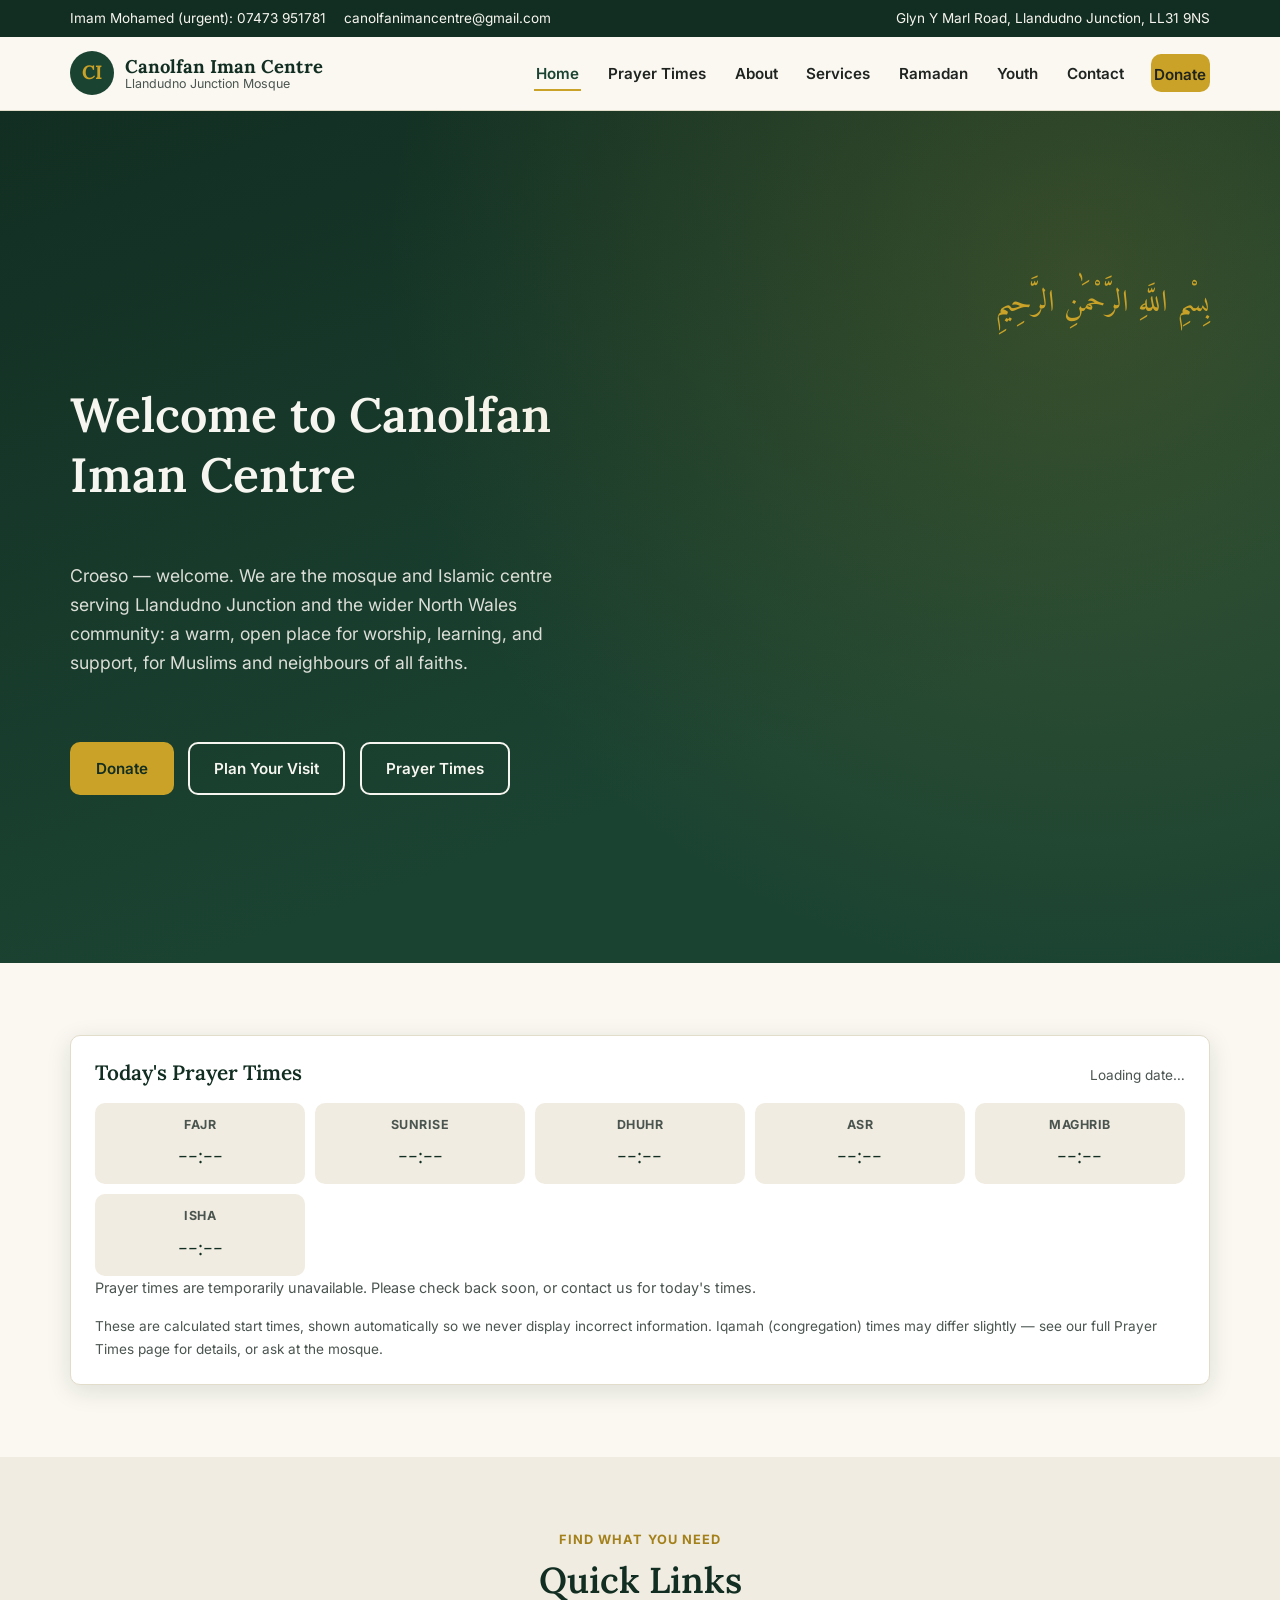
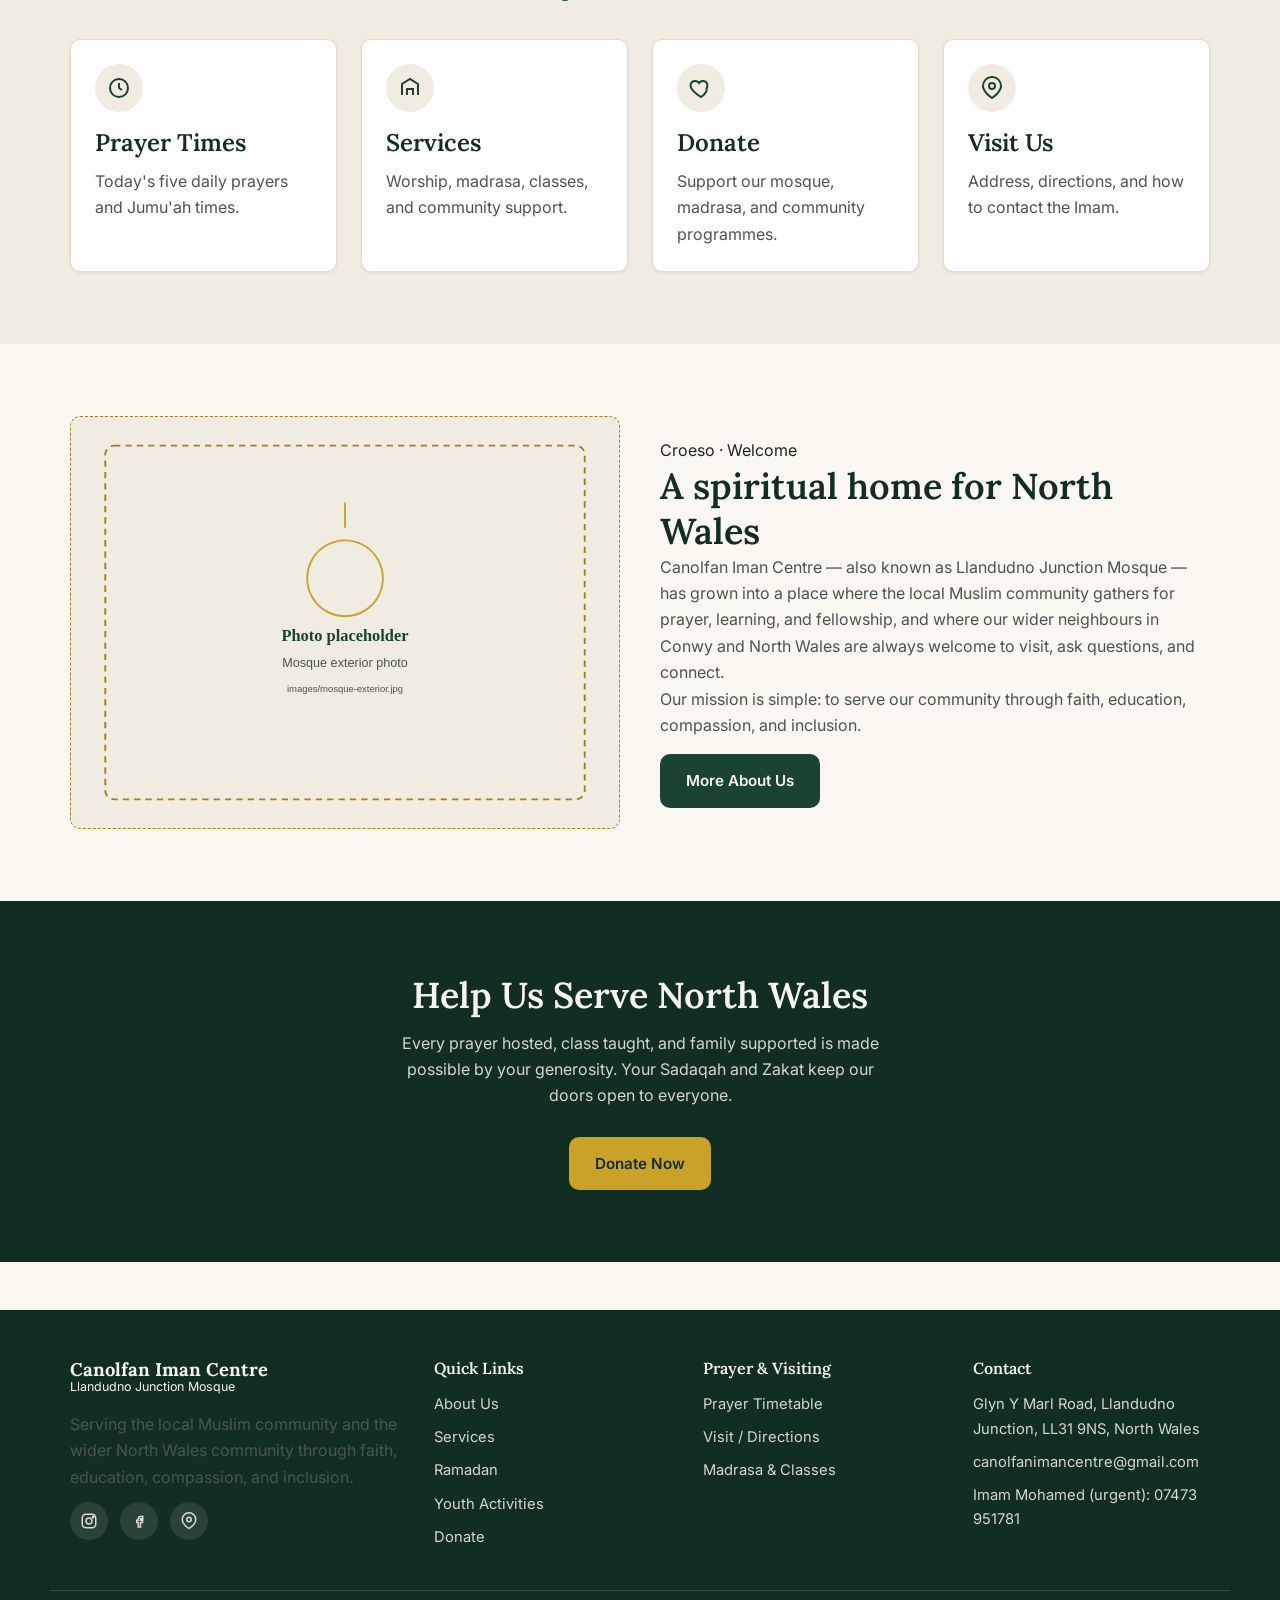
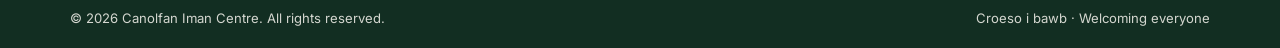
==== index.html @ 8dde3edb "Initial website: Canolfan Iman Centre static site" ====
<!DOCTYPE html>
<html lang="en">
<head>
<meta charset="UTF-8">
<meta name="viewport" content="width=device-width, initial-scale=1.0">
<title>Canolfan Iman Centre | Mosque in Llandudno Junction, North Wales</title>
<meta name="description" content="Canolfan Iman Centre is the mosque and Islamic centre serving Llandudno Junction and North Wales — five daily prayers, Jumu'ah, madrasa, and community support for everyone.">
<link rel="canonical" href="https://YOUR-DOMAIN-HERE/">
<meta property="og:type" content="website">
<meta property="og:title" content="Canolfan Iman Centre | Llandudno Junction Mosque">
<meta property="og:description" content="The mosque and Islamic centre serving Llandudno Junction and North Wales — prayer times, classes, and community support for everyone.">
<meta property="og:url" content="https://YOUR-DOMAIN-HERE/">
<meta property="og:image" content="https://YOUR-DOMAIN-HERE/images/og-image.jpg">
<meta name="twitter:card" content="summary_large_image">
<link rel="icon" type="image/svg+xml" href="images/favicon.svg">
<link rel="preconnect" href="https://fonts.googleapis.com">
<link rel="preconnect" href="https://fonts.gstatic.com" crossorigin>
<link href="https://fonts.googleapis.com/css2?family=Inter:wght@400;500;600;700&family=Lora:wght@500;600;700&family=Amiri:wght@400;700&display=swap" rel="stylesheet">
<link rel="stylesheet" href="css/style.css">
<script type="application/ld+json">
{
  "@context": "https://schema.org",
  "@type": "Mosque",
  "name": "Canolfan Iman Centre",
  "alternateName": "Llandudno Junction Mosque",
  "url": "https://YOUR-DOMAIN-HERE/",
  "image": "https://YOUR-DOMAIN-HERE/images/mosque-exterior.jpg",
  "telephone": "+447473951781",
  "email": "canolfanimancentre@gmail.com",
  "address": {
    "@type": "PostalAddress",
    "streetAddress": "Glyn Y Marl Road",
    "addressLocality": "Llandudno Junction",
    "addressRegion": "Conwy",
    "postalCode": "LL31 9NS",
    "addressCountry": "GB"
  },
  "geo": { "@type": "GeoCoordinates", "latitude": 53.285714, "longitude": -3.805355 },
  "sameAs": [
    "https://www.instagram.com/REPLACE_ME",
    "https://www.facebook.com/REPLACE_ME",
    "https://www.google.com/maps/place/REPLACE_ME"
  ]
}
</script>
</head>
<body>
<a class="skip-link" href="#main">Skip to main content</a>

<div class="topbar">
  <div class="container">
    <div class="topbar-links">
      <a href="tel:+447473951781">Imam Mohamed (urgent): 07473 951781</a>
      <a href="mailto:canolfanimancentre@gmail.com">canolfanimancentre@gmail.com</a>
    </div>
    <div class="topbar-links">
      <span>Glyn Y Marl Road, Llandudno Junction, LL31 9NS</span>
    </div>
  </div>
</div>

<header class="site-header">
  <div class="container main-nav">
    <a href="index.html" class="brand">
      <span class="brand-mark" aria-hidden="true">CI</span>
      <span class="brand-text">
        <span class="name">Canolfan Iman Centre</span>
        <span class="subtitle">Llandudno Junction Mosque</span>
      </span>
    </a>
    <button class="nav-toggle" aria-label="Open menu" aria-expanded="false" aria-controls="primary-nav">
      <svg viewBox="0 0 24 24" fill="none" stroke="currentColor" stroke-width="2" aria-hidden="true"><line x1="3" y1="6" x2="21" y2="6"/><line x1="3" y1="12" x2="21" y2="12"/><line x1="3" y1="18" x2="21" y2="18"/></svg>
    </button>
    <ul class="nav-links" id="primary-nav">
      <li><a href="index.html" aria-current="page">Home</a></li>
      <li><a href="prayer-times.html">Prayer Times</a></li>
      <li><a href="about.html">About</a></li>
      <li><a href="services.html">Services</a></li>
      <li><a href="ramadan.html">Ramadan</a></li>
      <li><a href="youth.html">Youth</a></li>
      <li><a href="contact.html">Contact</a></li>
      <li><a href="donate.html" class="btn btn-primary">Donate</a></li>
    </ul>
  </div>
</header>

<main id="main">

  <section class="hero">
    <div class="container">
      <p class="hero-bismillah arabic" lang="ar" dir="rtl">بِسْمِ اللَّهِ الرَّحْمَٰنِ الرَّحِيمِ</p>
      <h1>Welcome to Canolfan Iman Centre</h1>
      <p class="lead">Croeso — welcome. We are the mosque and Islamic centre serving Llandudno Junction and the wider North Wales community: a warm, open place for worship, learning, and support, for Muslims and neighbours of all faiths.</p>
      <div class="hero-actions">
        <a href="donate.html" class="btn btn-primary">Donate</a>
        <a href="contact.html" class="btn btn-outline">Plan Your Visit</a>
        <a href="prayer-times.html" class="btn btn-outline">Prayer Times</a>
      </div>
    </div>
  </section>

  <section aria-labelledby="today-heading">
    <div class="container">
      <div class="prayer-widget">
        <header>
          <h2 id="today-heading" style="font-size:1.3rem;margin:0;">Today's Prayer Times</h2>
          <span class="date-line" data-prayer-date>Loading date…</span>
        </header>
        <div class="prayer-grid">
          <div class="prayer-cell">
            <div class="label">Fajr</div>
            <div class="time" data-prayer="Fajr">--:--</div>
          </div>
          <div class="prayer-cell">
            <div class="label">Sunrise</div>
            <div class="time" data-prayer="Sunrise">--:--</div>
          </div>
          <div class="prayer-cell">
            <div class="label">Dhuhr</div>
            <div class="time" data-prayer="Dhuhr">--:--</div>
          </div>
          <div class="prayer-cell">
            <div class="label">Asr</div>
            <div class="time" data-prayer="Asr">--:--</div>
          </div>
          <div class="prayer-cell">
            <div class="label">Maghrib</div>
            <div class="time" data-prayer="Maghrib">--:--</div>
          </div>
          <div class="prayer-cell">
            <div class="label">Isha</div>
            <div class="time" data-prayer="Isha">--:--</div>
          </div>
        </div>
        <p class="prayer-status" data-prayer-status>Loading today's prayer times…</p>
        <p class="prayer-note">These are calculated start times, shown automatically so we never display incorrect information. Iqamah (congregation) times may differ slightly — see our full <a href="prayer-times.html">Prayer Times page</a> for details, or ask at the mosque.</p>
      </div>
    </div>
  </section>

  <section class="section-alt" aria-labelledby="quicklinks-heading">
    <div class="container">
      <div class="section-head text-center" style="margin-inline:auto;">
        <span class="eyebrow">Find what you need</span>
        <h2 id="quicklinks-heading">Quick Links</h2>
      </div>
      <div class="grid grid-4">
        <a class="card" href="prayer-times.html">
          <div class="icon" aria-hidden="true">
            <svg viewBox="0 0 24 24" fill="none" stroke="currentColor" stroke-width="2"><circle cx="12" cy="12" r="9"/><path d="M12 7v5l3 2"/></svg>
          </div>
          <h3>Prayer Times</h3>
          <p>Today's five daily prayers and Jumu'ah times.</p>
        </a>
        <a class="card" href="services.html">
          <div class="icon" aria-hidden="true">
            <svg viewBox="0 0 24 24" fill="none" stroke="currentColor" stroke-width="2"><path d="M4 19V8l8-5 8 5v11"/><path d="M9 19v-6h6v6"/></svg>
          </div>
          <h3>Services</h3>
          <p>Worship, madrasa, classes, and community support.</p>
        </a>
        <a class="card" href="donate.html">
          <div class="icon" aria-hidden="true">
            <svg viewBox="0 0 24 24" fill="none" stroke="currentColor" stroke-width="2"><path d="M12 21s-7-4.35-9.5-8.5C.5 9 2 5 6 5c2 0 3.5 1.2 4 2 .5-.8 2-2 4-2 4 0 5.5 4 3.5 7.5C19 16.65 12 21 12 21z"/></svg>
          </div>
          <h3>Donate</h3>
          <p>Support our mosque, madrasa, and community programmes.</p>
        </a>
        <a class="card" href="contact.html">
          <div class="icon" aria-hidden="true">
            <svg viewBox="0 0 24 24" fill="none" stroke="currentColor" stroke-width="2"><path d="M21 10c0 6-9 12-9 12s-9-6-9-12a9 9 0 1 1 18 0z"/><circle cx="12" cy="10" r="3"/></svg>
          </div>
          <h3>Visit Us</h3>
          <p>Address, directions, and how to contact the Imam.</p>
        </a>
      </div>
    </div>
  </section>

  <section aria-labelledby="welcome-heading">
    <div class="container split">
      <div>
        <img class="placeholder-img" src="images/mosque-exterior.svg" alt="Placeholder for a photograph of the Canolfan Iman Centre mosque exterior — replace with images/mosque-exterior.jpg">
      </div>
      <div>
        <span class="eyebrow">Croeso · Welcome</span>
        <h2 id="welcome-heading">A spiritual home for North Wales</h2>
        <p>Canolfan Iman Centre — also known as Llandudno Junction Mosque — has grown into a place where the local Muslim community gathers for prayer, learning, and fellowship, and where our wider neighbours in Conwy and North Wales are always welcome to visit, ask questions, and connect.</p>
        <p>Our mission is simple: to serve our community through faith, education, compassion, and inclusion.</p>
        <a href="about.html" class="btn btn-secondary mt-1">More About Us</a>
      </div>
    </div>
  </section>

  <section class="section-alt cta-band">
    <div class="container">
      <h2>Help Us Serve North Wales</h2>
      <p>Every prayer hosted, class taught, and family supported is made possible by your generosity. Your Sadaqah and Zakat keep our doors open to everyone.</p>
      <a href="donate.html" class="btn btn-primary">Donate Now</a>
    </div>
  </section>

</main>

<footer class="site-footer">
  <div class="container footer-grid">
    <div>
      <div class="brand-text">
        <span class="name">Canolfan Iman Centre</span>
        <span class="subtitle">Llandudno Junction Mosque</span>
      </div>
      <p class="mt-1">Serving the local Muslim community and the wider North Wales community through faith, education, compassion, and inclusion.</p>
      <div class="social-row">
        <a href="https://www.instagram.com/REPLACE_ME" aria-label="Canolfan Iman Centre on Instagram">
          <svg viewBox="0 0 24 24" fill="none" stroke="currentColor" stroke-width="2" aria-hidden="true"><rect x="3" y="3" width="18" height="18" rx="5"/><circle cx="12" cy="12" r="4"/><circle cx="17.5" cy="6.5" r="1"/></svg>
        </a>
        <a href="https://www.facebook.com/REPLACE_ME" aria-label="Canolfan Iman Centre on Facebook">
          <svg viewBox="0 0 24 24" fill="none" stroke="currentColor" stroke-width="2" aria-hidden="true"><path d="M14 9h3V6h-3c-2 0-3 1-3 3v2H9v3h2v6h3v-6h2.5l.5-3H14V9z"/></svg>
        </a>
        <a href="https://www.google.com/maps/place/REPLACE_ME" aria-label="Canolfan Iman Centre on Google Maps">
          <svg viewBox="0 0 24 24" fill="none" stroke="currentColor" stroke-width="2" aria-hidden="true"><path d="M21 10c0 6-9 12-9 12s-9-6-9-12a9 9 0 1 1 18 0z"/><circle cx="12" cy="10" r="3"/></svg>
        </a>
      </div>
    </div>
    <div>
      <h4>Quick Links</h4>
      <ul class="footer-links">
        <li><a href="about.html">About Us</a></li>
        <li><a href="services.html">Services</a></li>
        <li><a href="ramadan.html">Ramadan</a></li>
        <li><a href="youth.html">Youth Activities</a></li>
        <li><a href="donate.html">Donate</a></li>
      </ul>
    </div>
    <div>
      <h4>Prayer &amp; Visiting</h4>
      <ul class="footer-links">
        <li><a href="prayer-times.html">Prayer Timetable</a></li>
        <li><a href="contact.html">Visit / Directions</a></li>
        <li><a href="services.html#education">Madrasa &amp; Classes</a></li>
      </ul>
    </div>
    <div>
      <h4>Contact</h4>
      <ul class="footer-links">
        <li>Glyn Y Marl Road, Llandudno Junction, LL31 9NS, North Wales</li>
        <li><a href="mailto:canolfanimancentre@gmail.com">canolfanimancentre@gmail.com</a></li>
        <li><a href="tel:+447473951781">Imam Mohamed (urgent): 07473 951781</a></li>
      </ul>
    </div>
  </div>
  <div class="container footer-bottom">
    <span>&copy; <span data-year></span> Canolfan Iman Centre. All rights reserved.</span>
    <span>Croeso i bawb &middot; Welcoming everyone</span>
  </div>
</footer>

<script src="js/main.js"></script>
<script src="js/prayer-times.js"></script>
</body>
</html>
---- css/style.css ----
/* ==========================================================================
   Canolfan Iman Centre — main stylesheet
   ========================================================================== */

:root {
  --color-primary: #1b4332;
  --color-primary-dark: #122e22;
  --color-primary-light: #2d6a4f;
  --color-accent: #c9a227;
  --color-accent-dark: #a3801a;
  --color-bg: #faf8f1;
  --color-bg-alt: #f1ece1;
  --color-card: #ffffff;
  --color-text: #1f2421;
  --color-text-muted: #4b5550;
  --color-text-light: #f7f5ef;
  --color-border: #e2dccb;

  --font-heading: "Lora", Georgia, "Times New Roman", serif;
  --font-body: "Inter", -apple-system, Segoe UI, Roboto, sans-serif;
  --font-arabic: "Amiri", "Scheherazade New", serif;

  --max-width: 1180px;
  --radius: 10px;
  --shadow-sm: 0 1px 3px rgba(20, 30, 24, 0.08);
  --shadow-md: 0 6px 24px rgba(20, 30, 24, 0.12);
  --transition: 180ms ease;
}

/* ---- Reset ---- */
*, *::before, *::after { box-sizing: border-box; }
html { scroll-behavior: smooth; }
body, h1, h2, h3, h4, p, ul, ol, figure, blockquote { margin: 0; }
img { max-width: 100%; display: block; height: auto; }
a { color: inherit; text-decoration: none; }
ul { padding: 0; list-style: none; }
button { font: inherit; }

body {
  font-family: var(--font-body);
  color: var(--color-text);
  background: var(--color-bg);
  line-height: 1.65;
  -webkit-font-smoothing: antialiased;
}

h1, h2, h3, h4 {
  font-family: var(--font-heading);
  color: var(--color-primary-dark);
  line-height: 1.25;
  font-weight: 600;
}

h1 { font-size: clamp(2rem, 4.5vw, 3rem); }
h2 { font-size: clamp(1.6rem, 3vw, 2.25rem); }
h3 { font-size: clamp(1.2rem, 2vw, 1.5rem); }

p { color: var(--color-text-muted); }

.container {
  max-width: var(--max-width);
  margin-inline: auto;
  padding-inline: 1.25rem;
}

.arabic {
  font-family: var(--font-arabic);
  direction: rtl;
  unicode-bidi: isolate;
}

/* ---- Accessibility ---- */
.skip-link {
  position: absolute;
  left: -999px;
  top: 0;
  background: var(--color-accent);
  color: var(--color-primary-dark);
  padding: 0.6rem 1rem;
  z-index: 1000;
  font-weight: 600;
  border-radius: 0 0 var(--radius) 0;
}
.skip-link:focus {
  left: 0;
}
a:focus-visible,
button:focus-visible,
input:focus-visible,
textarea:focus-visible {
  outline: 3px solid var(--color-accent);
  outline-offset: 2px;
}
.visually-hidden {
  position: absolute !important;
  width: 1px; height: 1px;
  overflow: hidden;
  clip: rect(0 0 0 0);
  white-space: nowrap;
}

/* ---- Buttons ---- */
.btn {
  display: inline-block;
  padding: 0.75rem 1.5rem;
  border-radius: var(--radius);
  font-weight: 600;
  font-size: 0.95rem;
  border: 2px solid transparent;
  transition: background var(--transition), color var(--transition), border-color var(--transition), transform var(--transition);
  cursor: pointer;
}
.btn:hover { transform: translateY(-1px); }
.btn-primary {
  background: var(--color-accent);
  color: var(--color-primary-dark);
}
.btn-primary:hover { background: var(--color-accent-dark); }
.btn-outline {
  background: transparent;
  border-color: var(--color-text-light);
  color: var(--color-text-light);
}
.btn-outline:hover { background: rgba(255,255,255,0.12); }
.btn-secondary {
  background: var(--color-primary);
  color: var(--color-text-light);
}
.btn-secondary:hover { background: var(--color-primary-dark); }

/* ---- Top utility bar ---- */
.topbar {
  background: var(--color-primary-dark);
  color: var(--color-text-light);
  font-size: 0.85rem;
}
.topbar .container {
  display: flex;
  flex-wrap: wrap;
  gap: 0.5rem 1.25rem;
  align-items: center;
  justify-content: space-between;
  padding-block: 0.45rem;
}
.topbar a { display: inline-flex; align-items: center; gap: 0.35rem; }
.topbar a:hover { color: var(--color-accent); }
.topbar-links { display: flex; gap: 1.1rem; flex-wrap: wrap; }

/* ---- Header / Nav ---- */
.site-header {
  background: var(--color-bg);
  border-bottom: 1px solid var(--color-border);
  position: sticky;
  top: 0;
  z-index: 100;
}
.main-nav {
  display: flex;
  align-items: center;
  justify-content: space-between;
  padding-block: 0.9rem;
}
.brand {
  display: flex;
  align-items: center;
  gap: 0.7rem;
}
.brand-mark {
  width: 44px;
  height: 44px;
  border-radius: 50%;
  background: var(--color-primary);
  color: var(--color-accent);
  display: flex;
  align-items: center;
  justify-content: center;
  font-family: var(--font-heading);
  font-weight: 700;
  font-size: 1.2rem;
  flex-shrink: 0;
}
.brand-text { line-height: 1.2; }
.brand-text .name {
  display: block;
  font-family: var(--font-heading);
  font-weight: 700;
  color: var(--color-primary-dark);
  font-size: 1.15rem;
}
.brand-text .subtitle {
  display: block;
  font-size: 0.78rem;
  color: var(--color-text-muted);
}

.nav-toggle {
  display: none;
  background: none;
  border: none;
  padding: 0.4rem;
  cursor: pointer;
}
.nav-toggle svg { width: 28px; height: 28px; color: var(--color-primary-dark); }

.nav-links {
  display: flex;
  gap: 1.6rem;
  align-items: center;
}
.nav-links a {
  font-weight: 600;
  font-size: 0.95rem;
  color: var(--color-text);
  padding: 0.35rem 0.1rem;
  border-bottom: 2px solid transparent;
  transition: color var(--transition), border-color var(--transition);
}
.nav-links a:hover,
.nav-links a[aria-current="page"] {
  color: var(--color-primary);
  border-color: var(--color-accent);
}
.nav-links .btn { border-bottom: none; }

@media (max-width: 880px) {
  .nav-toggle { display: inline-flex; }
  .nav-links {
    position: absolute;
    inset-inline: 0;
    top: 100%;
    background: var(--color-bg);
    border-bottom: 1px solid var(--color-border);
    flex-direction: column;
    align-items: stretch;
    gap: 0;
    padding: 0.5rem 1.25rem 1rem;
    display: none;
  }
  .nav-links.is-open { display: flex; }
  .nav-links a { padding: 0.7rem 0; border-bottom: 1px solid var(--color-border); }
  .nav-links .btn { margin-top: 0.6rem; text-align: center; }
  .topbar-links { display: none; }
}

/* ---- Hero ---- */
.hero {
  position: relative;
  background: linear-gradient(160deg, var(--color-primary-dark), var(--color-primary) 70%);
  color: var(--color-text-light);
  overflow: hidden;
}
.hero::after {
  content: "";
  position: absolute;
  inset: 0;
  background-image: radial-gradient(circle at 85% 20%, rgba(201,162,39,0.18), transparent 55%);
  pointer-events: none;
}
.hero .container {
  position: relative;
  padding-block: clamp(3rem, 8vw, 6rem);
  display: grid;
  gap: 2.5rem;
}
.hero-bismillah {
  font-size: clamp(1.4rem, 3vw, 1.9rem);
  color: var(--color-accent);
  margin-bottom: 1rem;
}
.hero h1 { color: var(--color-text-light); max-width: 18ch; }
.hero p.lead {
  color: rgba(247,245,239,0.88);
  font-size: 1.1rem;
  max-width: 46ch;
  margin-top: 1rem;
}
.hero-actions {
  display: flex;
  flex-wrap: wrap;
  gap: 0.9rem;
  margin-top: 1.6rem;
}
.page-hero {
  background: linear-gradient(160deg, var(--color-primary-dark), var(--color-primary) 75%);
  color: var(--color-text-light);
}
.page-hero .container { padding-block: clamp(2.5rem, 6vw, 4rem); }
.page-hero h1 { color: var(--color-text-light); }
.page-hero p { color: rgba(247,245,239,0.85); max-width: 60ch; margin-top: 0.75rem; }
.breadcrumb { font-size: 0.85rem; color: var(--color-accent); margin-bottom: 0.75rem; }

/* ---- Sections ---- */
section { padding-block: clamp(2.5rem, 6vw, 4.5rem); }
.section-alt { background: var(--color-bg-alt); }
.section-head { max-width: 60ch; margin-bottom: 2.25rem; }
.section-head .eyebrow {
  text-transform: uppercase;
  letter-spacing: 0.08em;
  font-size: 0.8rem;
  font-weight: 700;
  color: var(--color-accent-dark);
  margin-bottom: 0.5rem;
  display: block;
}

/* ---- Grid / Cards ---- */
.grid {
  display: grid;
  gap: 1.5rem;
}
.grid-2 { grid-template-columns: repeat(2, 1fr); }
.grid-3 { grid-template-columns: repeat(3, 1fr); }
.grid-4 { grid-template-columns: repeat(4, 1fr); }
@media (max-width: 900px) {
  .grid-3, .grid-4 { grid-template-columns: repeat(2, 1fr); }
}
@media (max-width: 620px) {
  .grid-2, .grid-3, .grid-4 { grid-template-columns: 1fr; }
}

.card {
  background: var(--color-card);
  border: 1px solid var(--color-border);
  border-radius: var(--radius);
  padding: 1.5rem;
  box-shadow: var(--shadow-sm);
  height: 100%;
}
.card h3 { margin-bottom: 0.6rem; }
.card .icon {
  width: 48px; height: 48px;
  border-radius: 50%;
  background: var(--color-bg-alt);
  color: var(--color-primary);
  display: flex; align-items: center; justify-content: center;
  margin-bottom: 1rem;
}
.card .icon svg { width: 24px; height: 24px; }

.media-card { padding: 0; overflow: hidden; }
.media-card img { aspect-ratio: 4/3; object-fit: cover; width: 100%; }
.media-card .body { padding: 1.25rem 1.5rem; }

.split {
  display: grid;
  grid-template-columns: 1fr 1fr;
  gap: 2.5rem;
  align-items: center;
}
@media (max-width: 820px) { .split { grid-template-columns: 1fr; } }

.placeholder-img {
  background: var(--color-bg-alt);
  border: 1px dashed var(--color-accent-dark);
  border-radius: var(--radius);
  display: flex;
  align-items: center;
  justify-content: center;
  color: var(--color-text-muted);
  font-size: 0.85rem;
  text-align: center;
  padding: 1rem;
  aspect-ratio: 4/3;
}

/* ---- Prayer times widget ---- */
.prayer-widget {
  background: var(--color-card);
  border-radius: var(--radius);
  border: 1px solid var(--color-border);
  box-shadow: var(--shadow-md);
  padding: 1.5rem;
}
.prayer-widget header {
  display: flex;
  justify-content: space-between;
  align-items: baseline;
  flex-wrap: wrap;
  gap: 0.5rem;
  margin-bottom: 1rem;
}
.prayer-widget .date-line { font-size: 0.85rem; color: var(--color-text-muted); }
.prayer-grid {
  display: grid;
  grid-template-columns: repeat(5, 1fr);
  gap: 0.6rem;
}
@media (max-width: 700px) { .prayer-grid { grid-template-columns: repeat(3, 1fr); } }
@media (max-width: 460px) { .prayer-grid { grid-template-columns: repeat(2, 1fr); } }
.prayer-cell {
  background: var(--color-bg-alt);
  border-radius: var(--radius);
  text-align: center;
  padding: 0.75rem 0.4rem;
}
.prayer-cell .label {
  font-size: 0.78rem;
  text-transform: uppercase;
  letter-spacing: 0.04em;
  color: var(--color-text-muted);
  font-weight: 700;
}
.prayer-cell .time {
  font-family: var(--font-heading);
  font-size: 1.25rem;
  color: var(--color-primary-dark);
  margin-top: 0.25rem;
}
.prayer-cell.is-next { background: var(--color-primary); }
.prayer-cell.is-next .label,
.prayer-cell.is-next .time { color: var(--color-text-light); }
.prayer-note {
  margin-top: 1rem;
  font-size: 0.85rem;
  color: var(--color-text-muted);
}
.prayer-status { font-size: 0.9rem; color: var(--color-text-muted); }

.notice-box {
  border-left: 4px solid var(--color-accent);
  background: var(--color-bg-alt);
  padding: 1rem 1.25rem;
  border-radius: 0 var(--radius) var(--radius) 0;
  margin-block: 1.5rem;
}
.notice-box strong { color: var(--color-primary-dark); }

/* ---- CTA band ---- */
.cta-band {
  background: var(--color-primary-dark);
  color: var(--color-text-light);
  text-align: center;
}
.cta-band h2 { color: var(--color-text-light); }
.cta-band p { color: rgba(247,245,239,0.85); max-width: 50ch; margin: 0.75rem auto 1.75rem; }

/* ---- Timeline / list styles ---- */
.bullet-list li {
  position: relative;
  padding-left: 1.6rem;
  margin-bottom: 0.6rem;
}
.bullet-list li::before {
  content: "";
  position: absolute;
  left: 0; top: 0.5em;
  width: 8px; height: 8px;
  background: var(--color-accent);
  border-radius: 50%;
}

/* ---- Forms ---- */
.form-grid {
  display: grid;
  gap: 1rem;
}
label {
  display: block;
  font-weight: 600;
  margin-bottom: 0.35rem;
  font-size: 0.9rem;
}
input, textarea, select {
  width: 100%;
  padding: 0.7rem 0.85rem;
  border: 1px solid var(--color-border);
  border-radius: var(--radius);
  font-family: var(--font-body);
  font-size: 1rem;
  background: #fff;
  color: var(--color-text);
}
textarea { min-height: 140px; resize: vertical; }
.form-row-2 { display: grid; grid-template-columns: 1fr 1fr; gap: 1rem; }
@media (max-width: 600px) { .form-row-2 { grid-template-columns: 1fr; } }

/* ---- Map ---- */
.map-wrap {
  border-radius: var(--radius);
  overflow: hidden;
  border: 1px solid var(--color-border);
  box-shadow: var(--shadow-sm);
}
.map-wrap iframe { width: 100%; height: 380px; border: 0; }

/* ---- Footer ---- */
.site-footer {
  background: var(--color-primary-dark);
  color: rgba(247,245,239,0.85);
  margin-top: 3rem;
}
.footer-grid {
  display: grid;
  grid-template-columns: 1.4fr 1fr 1fr 1fr;
  gap: 2rem;
  padding-block: 3rem 2rem;
}
@media (max-width: 880px) { .footer-grid { grid-template-columns: 1fr 1fr; } }
@media (max-width: 560px) { .footer-grid { grid-template-columns: 1fr; } }
.site-footer h4 {
  color: var(--color-text-light);
  font-size: 1rem;
  margin-bottom: 0.9rem;
}
.site-footer .brand-text .name,
.site-footer .brand-text .subtitle { color: var(--color-text-light); }
.site-footer a:hover { color: var(--color-accent); }
.footer-links li { margin-bottom: 0.55rem; font-size: 0.92rem; }
.footer-bottom {
  border-top: 1px solid rgba(247,245,239,0.15);
  padding-block: 1.1rem;
  font-size: 0.82rem;
  display: flex;
  flex-wrap: wrap;
  gap: 0.5rem 1.5rem;
  justify-content: space-between;
}
.social-row { display: flex; gap: 0.75rem; margin-top: 0.75rem; }
.social-row a {
  width: 38px; height: 38px;
  border-radius: 50%;
  background: rgba(247,245,239,0.1);
  display: flex; align-items: center; justify-content: center;
}
.social-row a:hover { background: var(--color-accent); color: var(--color-primary-dark); }
.social-row svg { width: 18px; height: 18px; }

/* ---- Donate page ---- */
.qr-box {
  background: var(--color-bg-alt);
  border: 1px dashed var(--color-accent-dark);
  border-radius: var(--radius);
  width: 220px;
  aspect-ratio: 1;
  display: flex;
  align-items: center;
  justify-content: center;
  text-align: center;
  font-size: 0.85rem;
  color: var(--color-text-muted);
  padding: 1rem;
  margin: 0 auto 1rem;
}

.stat-row {
  display: flex;
  gap: 2.5rem;
  flex-wrap: wrap;
  margin-top: 1rem;
}
.stat-row .stat strong {
  display: block;
  font-family: var(--font-heading);
  font-size: 1.8rem;
  color: var(--color-primary);
}
.stat-row .stat span { font-size: 0.85rem; color: var(--color-text-muted); }

/* Utility */
.text-center { text-align: center; }
.mt-1 { margin-top: 1rem; }
.mt-2 { margin-top: 2rem; }
.mb-1 { margin-bottom: 1rem; }
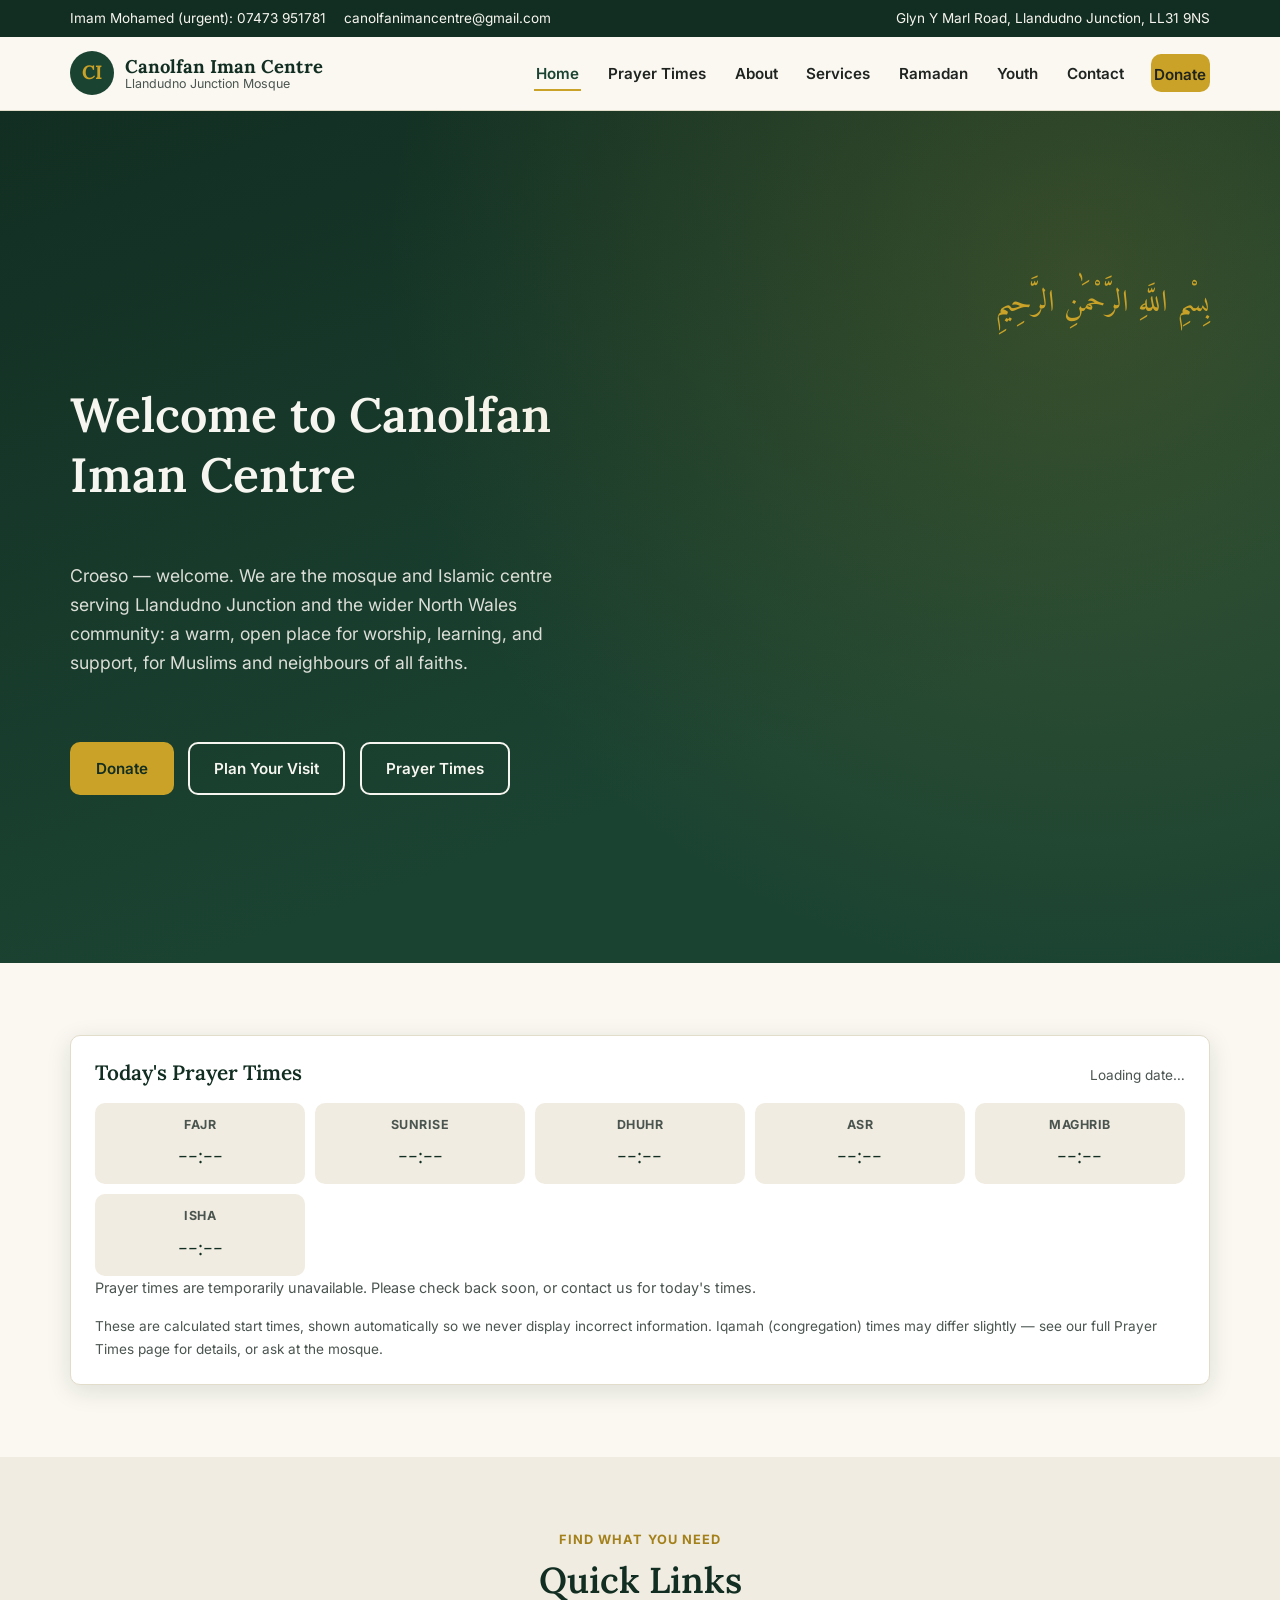
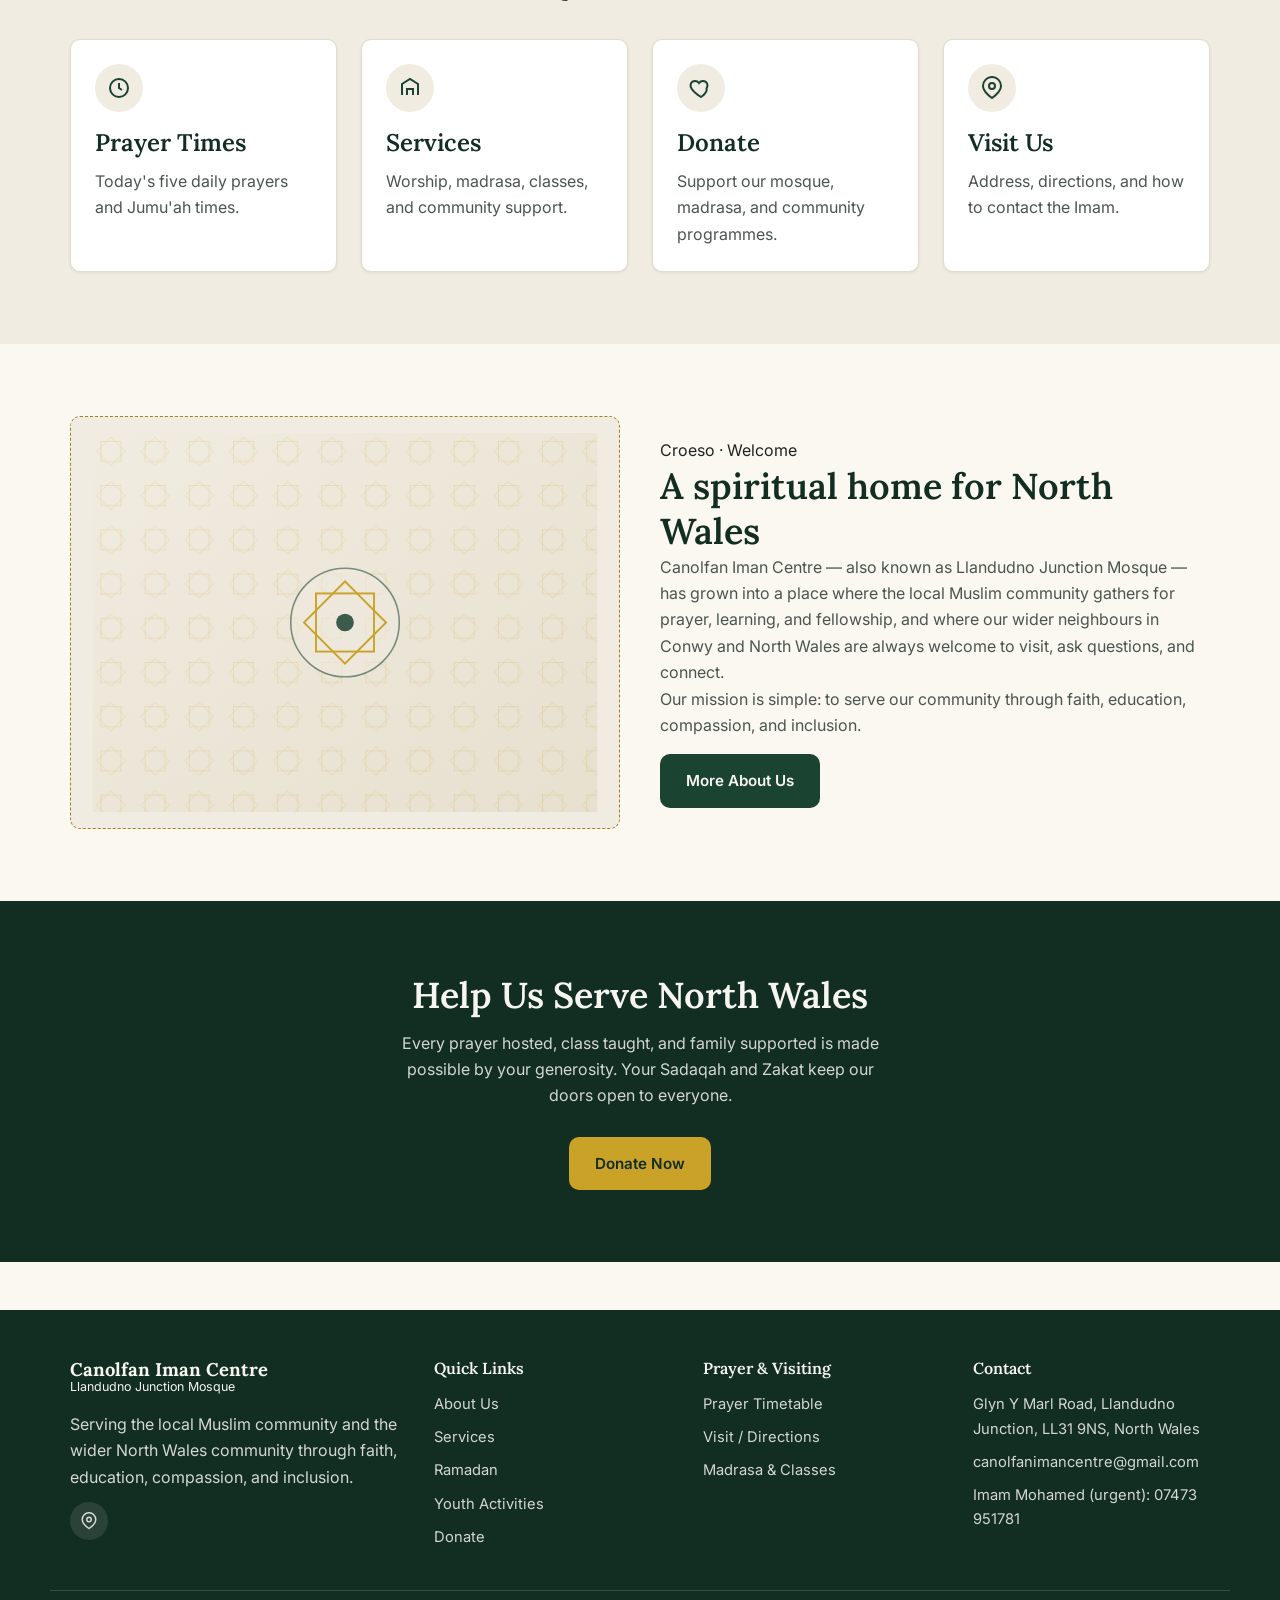
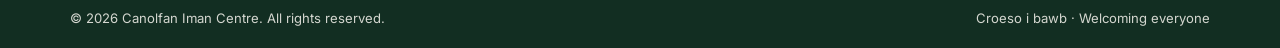
==== commit d498373f: "Polish placeholders, fix footer contrast, remove unverified socials, add donation request form" ====
--- a/index.html
+++ b/index.html
@@ -37,9 +37,7 @@
   },
   "geo": { "@type": "GeoCoordinates", "latitude": 53.285714, "longitude": -3.805355 },
   "sameAs": [
-    "https://www.instagram.com/REPLACE_ME",
-    "https://www.facebook.com/REPLACE_ME",
-    "https://www.google.com/maps/place/REPLACE_ME"
+    "https://www.google.com/maps?q=Canolfan+Iman+Centre,+Glyn+Y+Marl+Road,+Llandudno+Junction,+LL31+9NS"
   ]
 }
 </script>
@@ -211,13 +209,7 @@
       </div>
       <p class="mt-1">Serving the local Muslim community and the wider North Wales community through faith, education, compassion, and inclusion.</p>
       <div class="social-row">
-        <a href="https://www.instagram.com/REPLACE_ME" aria-label="Canolfan Iman Centre on Instagram">
-          <svg viewBox="0 0 24 24" fill="none" stroke="currentColor" stroke-width="2" aria-hidden="true"><rect x="3" y="3" width="18" height="18" rx="5"/><circle cx="12" cy="12" r="4"/><circle cx="17.5" cy="6.5" r="1"/></svg>
-        </a>
-        <a href="https://www.facebook.com/REPLACE_ME" aria-label="Canolfan Iman Centre on Facebook">
-          <svg viewBox="0 0 24 24" fill="none" stroke="currentColor" stroke-width="2" aria-hidden="true"><path d="M14 9h3V6h-3c-2 0-3 1-3 3v2H9v3h2v6h3v-6h2.5l.5-3H14V9z"/></svg>
-        </a>
-        <a href="https://www.google.com/maps/place/REPLACE_ME" aria-label="Canolfan Iman Centre on Google Maps">
+        <a href="https://www.google.com/maps?q=Canolfan+Iman+Centre,+Glyn+Y+Marl+Road,+Llandudno+Junction,+LL31+9NS" aria-label="Canolfan Iman Centre on Google Maps" target="_blank" rel="noopener">
           <svg viewBox="0 0 24 24" fill="none" stroke="currentColor" stroke-width="2" aria-hidden="true"><path d="M21 10c0 6-9 12-9 12s-9-6-9-12a9 9 0 1 1 18 0z"/><circle cx="12" cy="10" r="3"/></svg>
         </a>
       </div>
--- a/css/style.css
+++ b/css/style.css
@@ -504,6 +504,7 @@
 }
 .site-footer .brand-text .name,
 .site-footer .brand-text .subtitle { color: var(--color-text-light); }
+.site-footer p { color: rgba(247,245,239,0.85); }
 .site-footer a:hover { color: var(--color-accent); }
 .footer-links li { margin-bottom: 0.55rem; font-size: 0.92rem; }
 .footer-bottom {
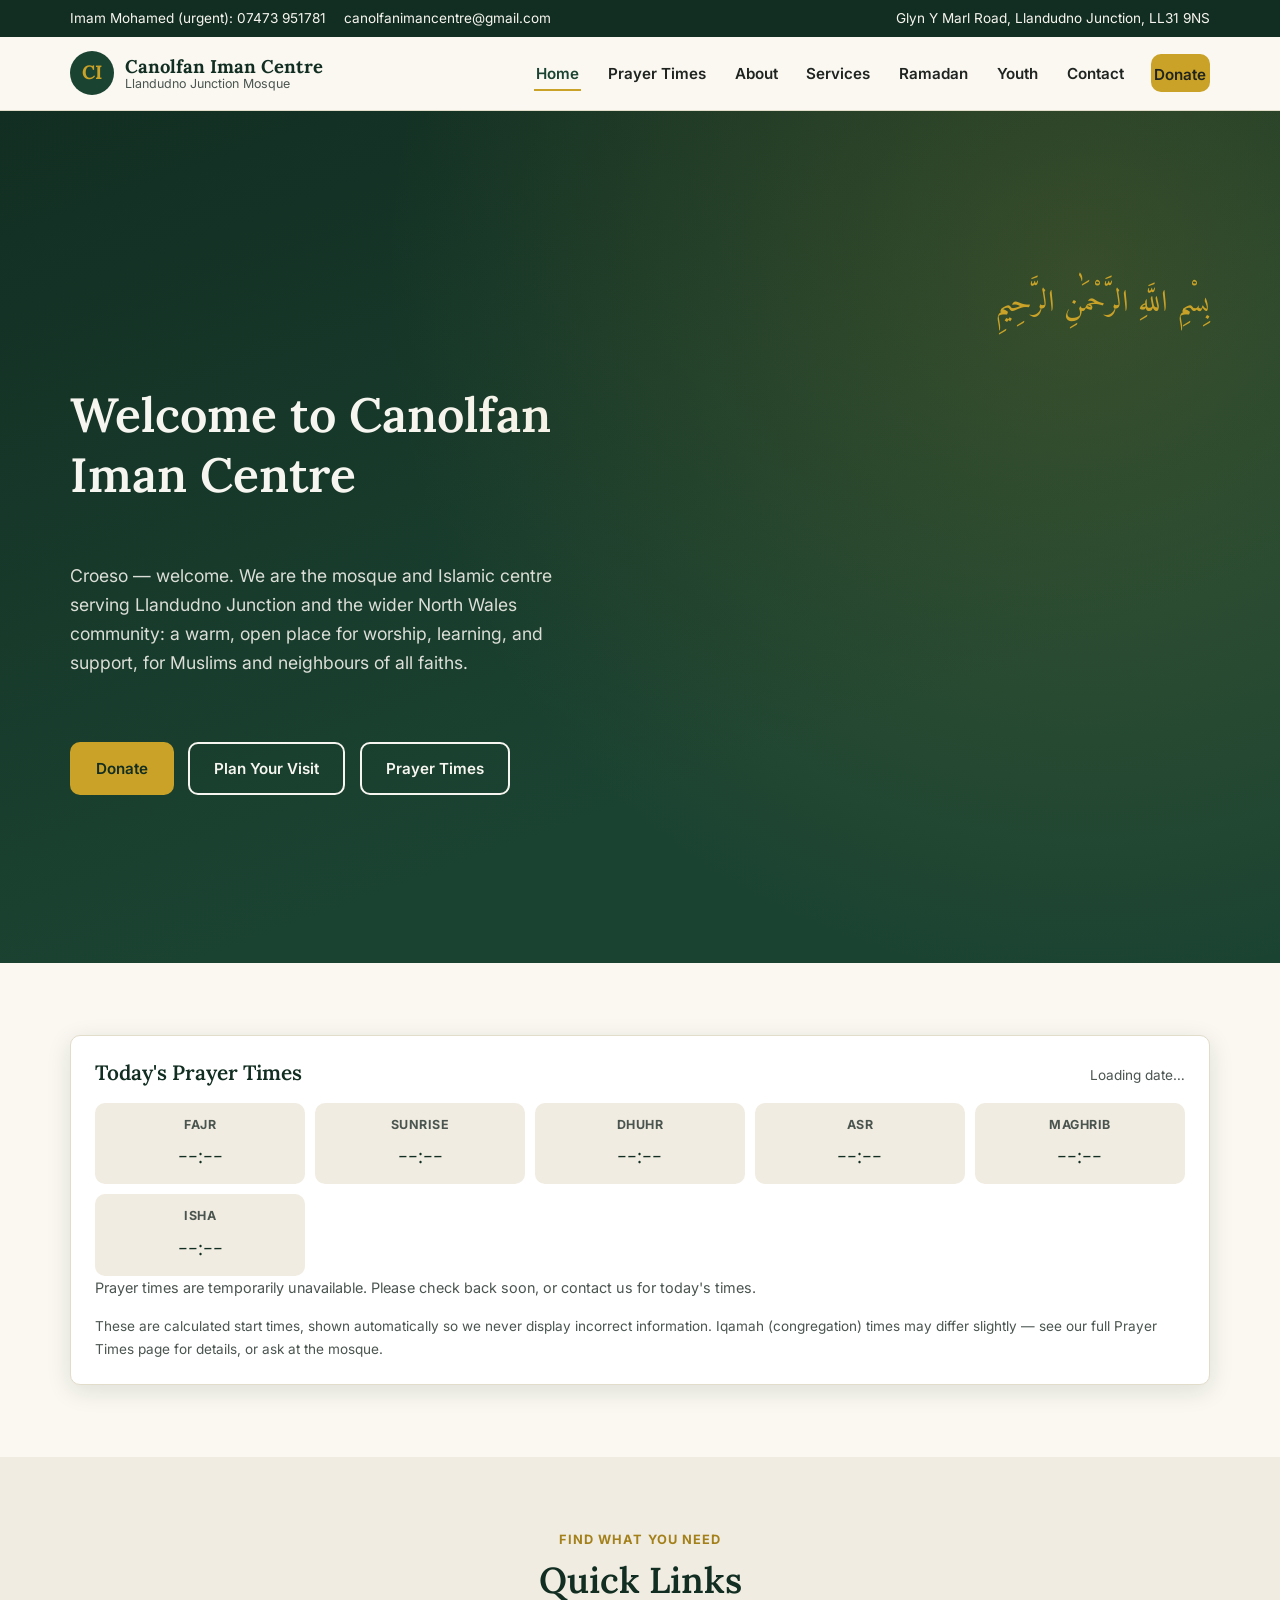
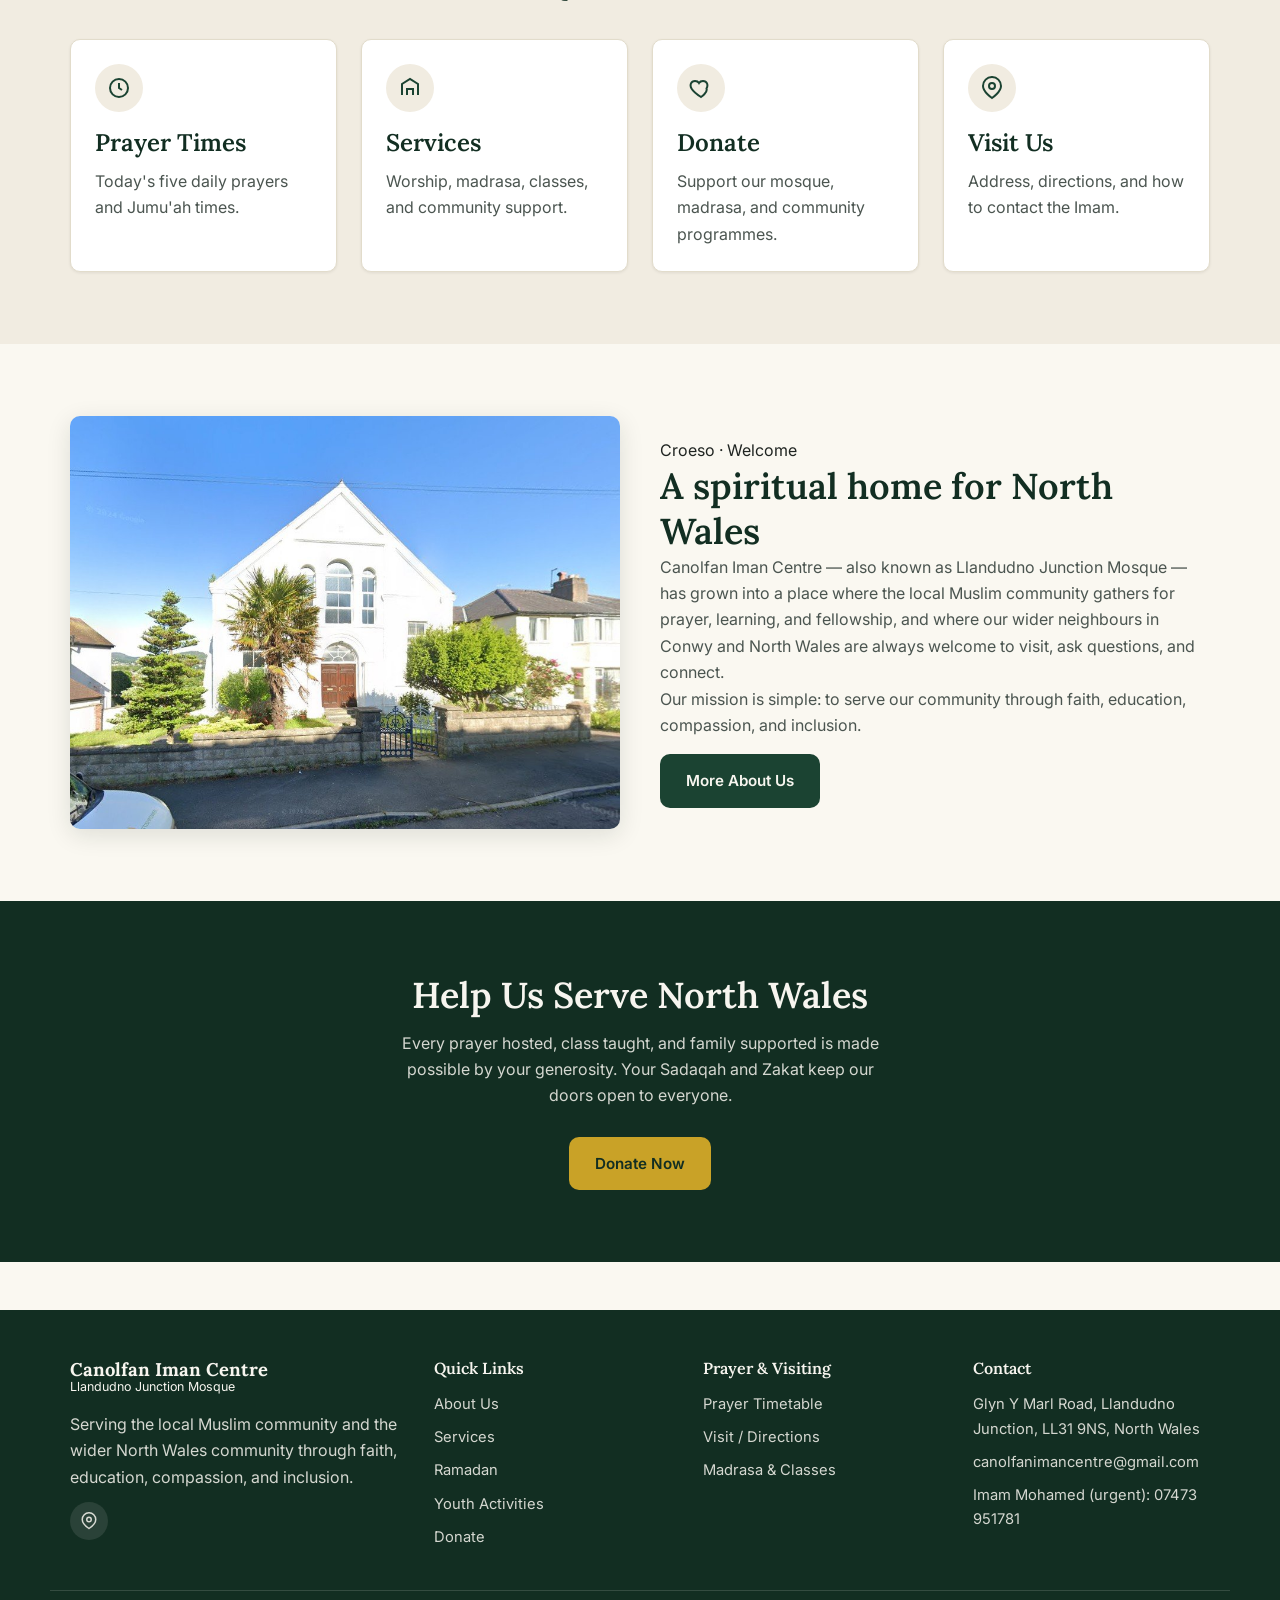
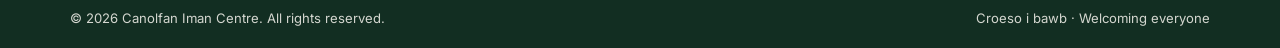
==== commit c7559441: "Add real centre photos, live donation link, and working QR code" ====
--- a/index.html
+++ b/index.html
@@ -178,7 +178,7 @@
   <section aria-labelledby="welcome-heading">
     <div class="container split">
       <div>
-        <img class="placeholder-img" src="images/mosque-exterior.svg" alt="Placeholder for a photograph of the Canolfan Iman Centre mosque exterior — replace with images/mosque-exterior.jpg">
+        <img class="photo-frame" src="images/mosque-exterior.jpg" alt="Canolfan Iman Centre, Glyn Y Marl Road, Llandudno Junction">
       </div>
       <div>
         <span class="eyebrow">Croeso · Welcome</span>
--- a/css/style.css
+++ b/css/style.css
@@ -292,6 +292,14 @@
 /* ---- Sections ---- */
 section { padding-block: clamp(2.5rem, 6vw, 4.5rem); }
 .section-alt { background: var(--color-bg-alt); }
+.section-photo {
+  width: 100%;
+  max-height: 420px;
+  object-fit: cover;
+  border-radius: var(--radius);
+  box-shadow: var(--shadow-sm);
+  margin-bottom: 2rem;
+}
 .section-head { max-width: 60ch; margin-bottom: 2.25rem; }
 .section-head .eyebrow {
   text-transform: uppercase;
@@ -362,6 +370,13 @@
   padding: 1rem;
   aspect-ratio: 4/3;
 }
+.photo-frame {
+  width: 100%;
+  aspect-ratio: 4/3;
+  object-fit: cover;
+  border-radius: var(--radius);
+  box-shadow: var(--shadow-md);
+}
 
 /* ---- Prayer times widget ---- */
 .prayer-widget {
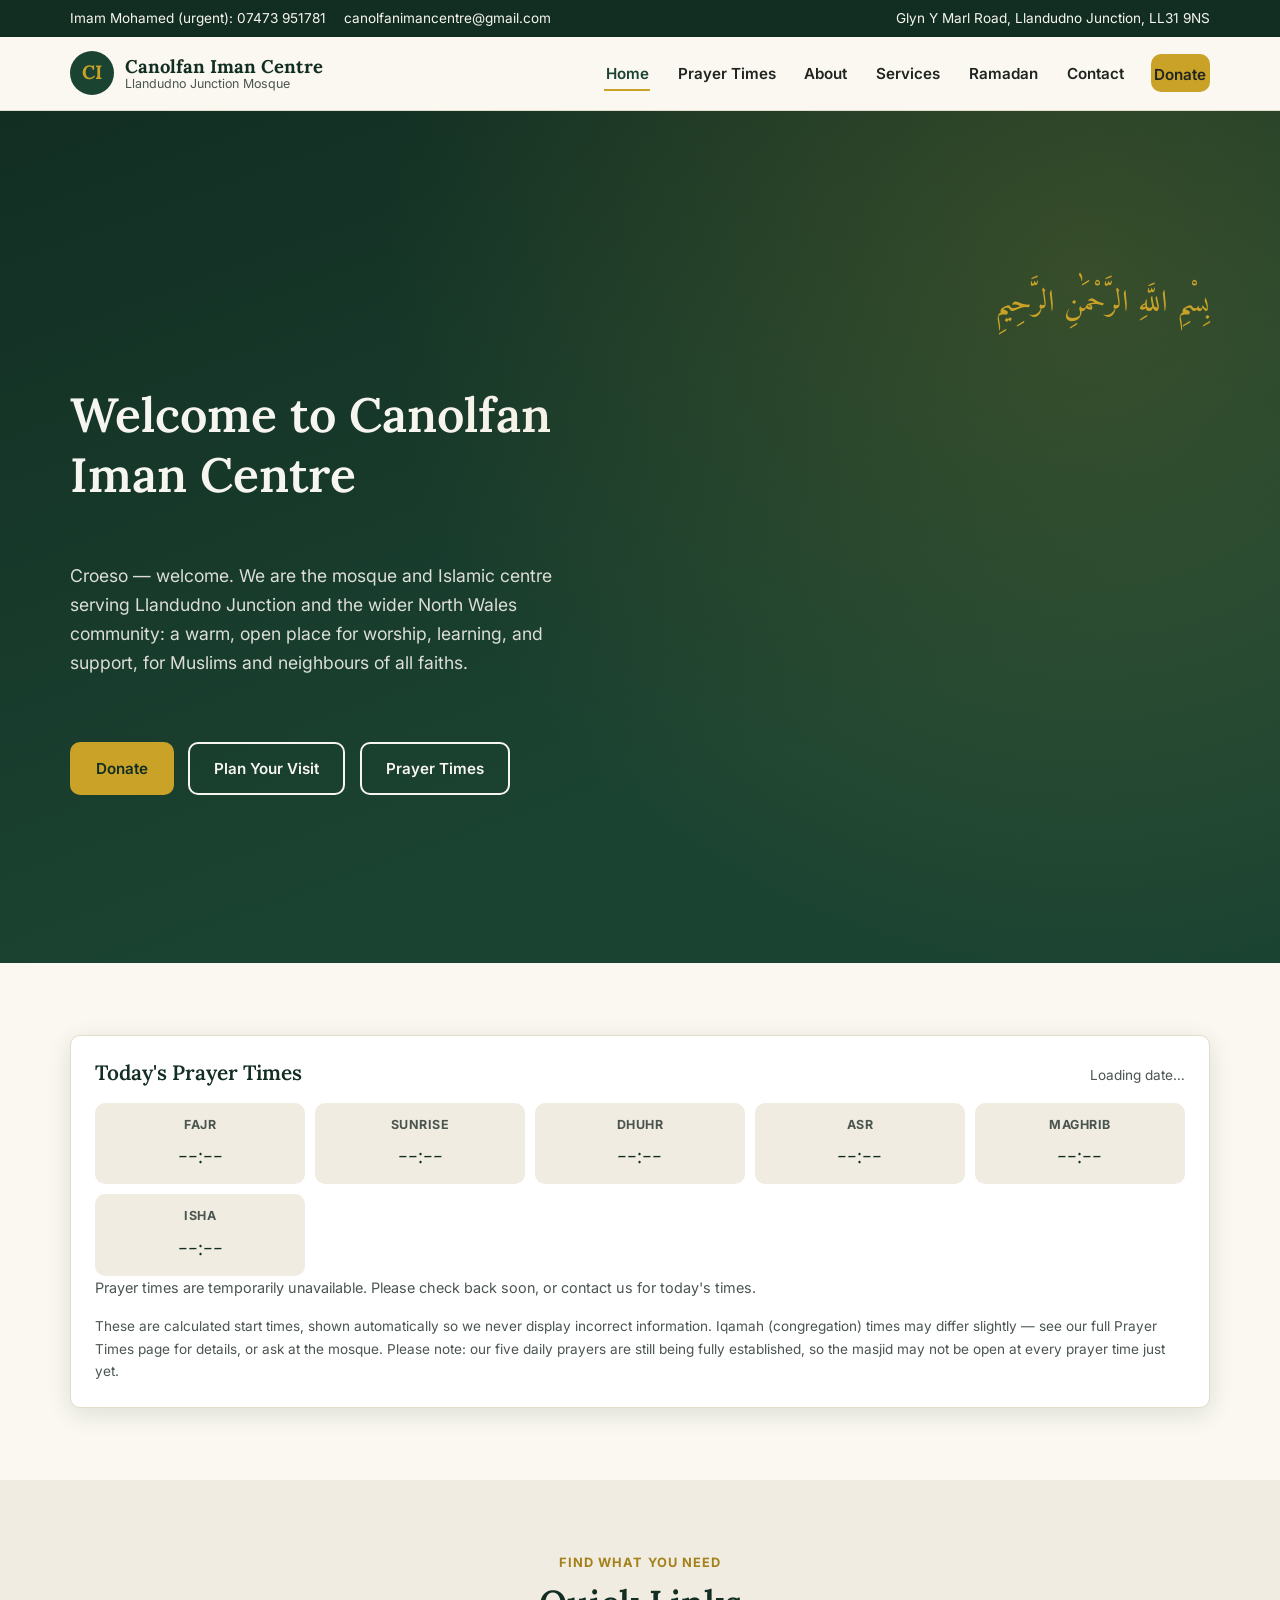
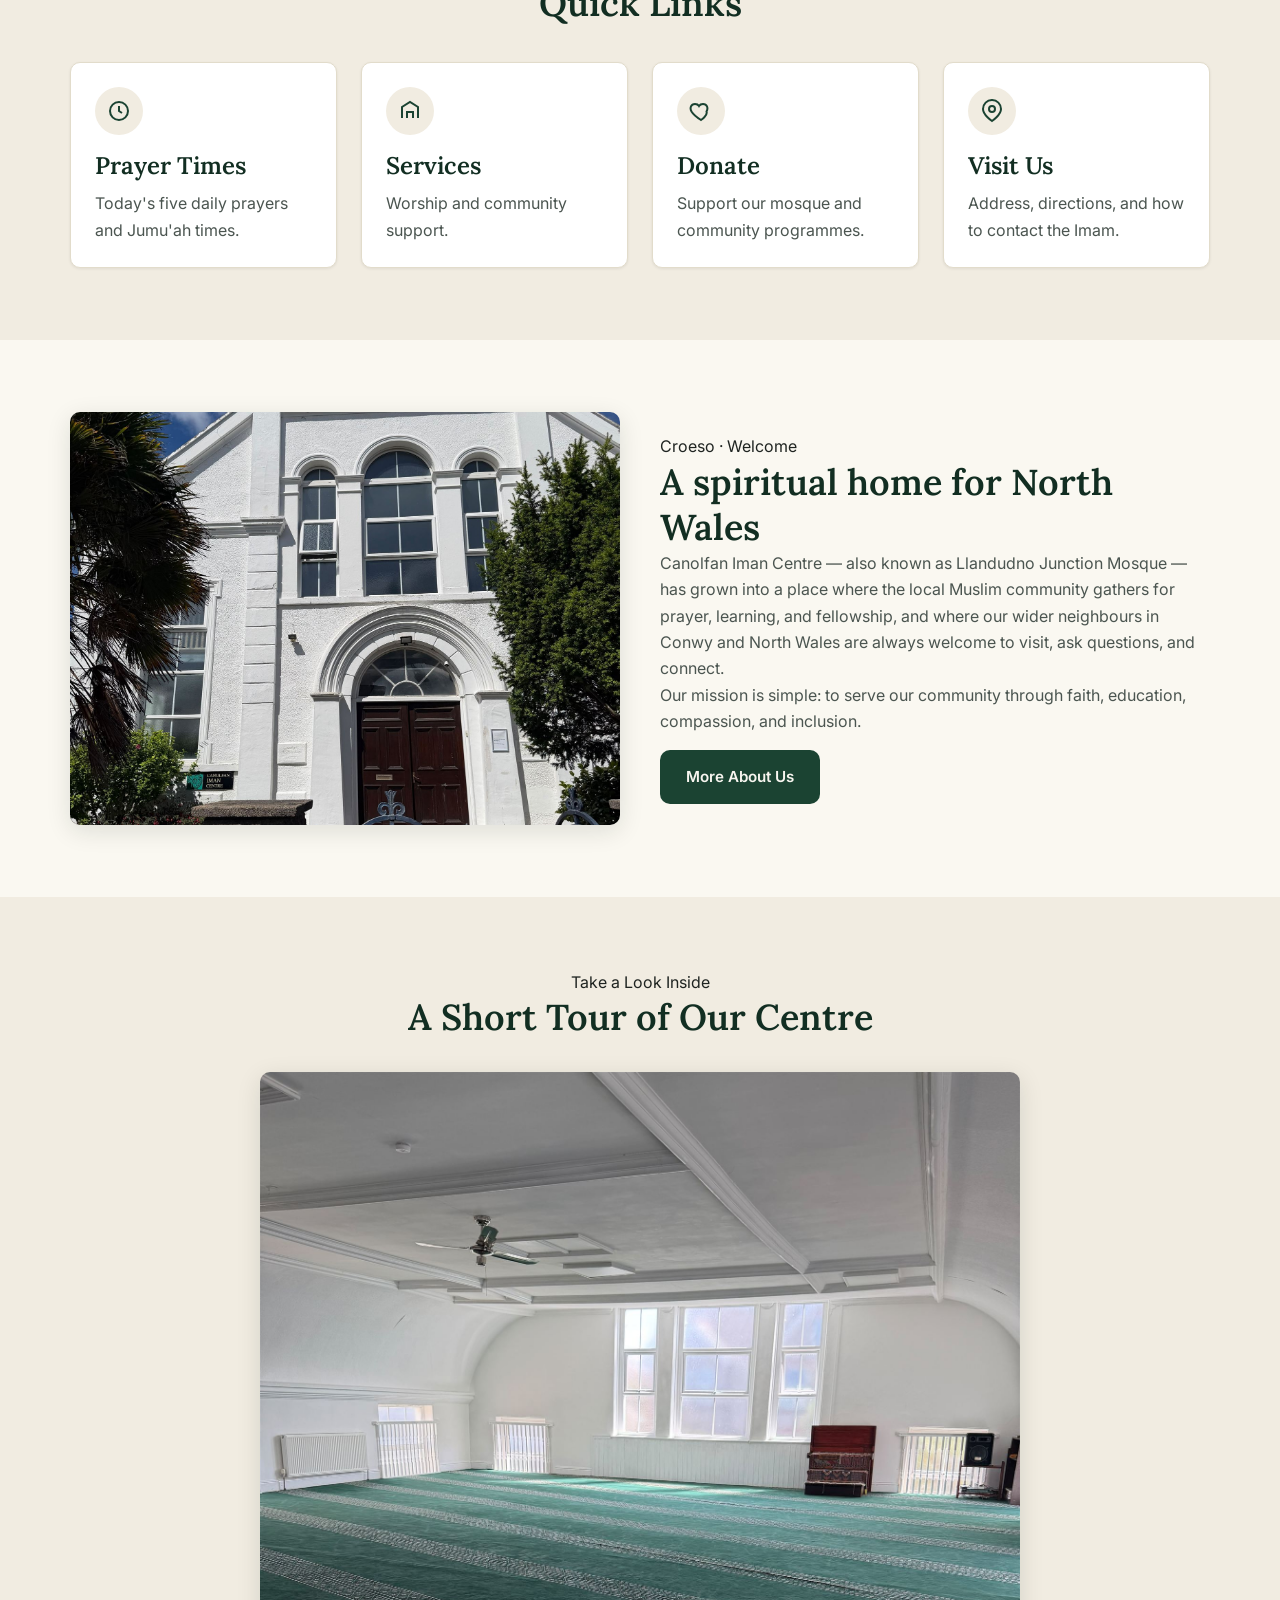
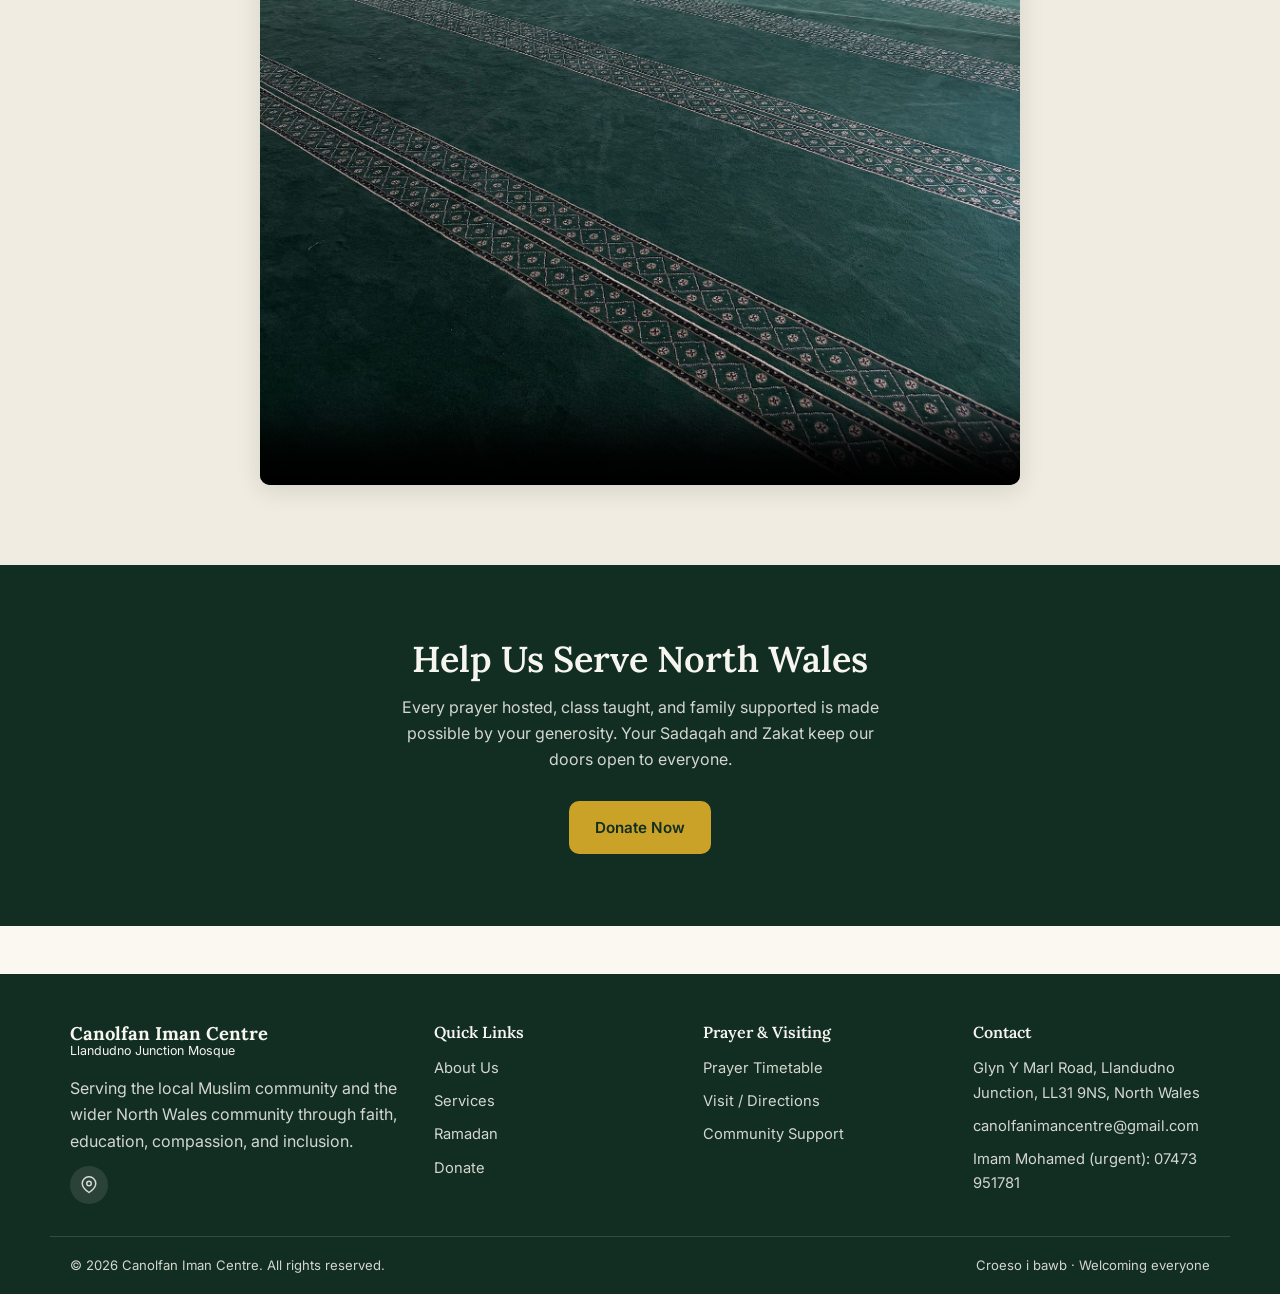
==== commit 87c8b72d: "Add real centre photos and video, expand About page content, hide undeveloped services - Replace ext" ====
--- a/index.html
+++ b/index.html
@@ -4,13 +4,13 @@
 <meta charset="UTF-8">
 <meta name="viewport" content="width=device-width, initial-scale=1.0">
 <title>Canolfan Iman Centre | Mosque in Llandudno Junction, North Wales</title>
-<meta name="description" content="Canolfan Iman Centre is the mosque and Islamic centre serving Llandudno Junction and North Wales — five daily prayers, Jumu'ah, madrasa, and community support for everyone.">
-<link rel="canonical" href="https://YOUR-DOMAIN-HERE/">
+<meta name="description" content="Canolfan Iman Centre is the mosque and Islamic centre serving Llandudno Junction and North Wales — five daily prayers, Jumu'ah, and community support for everyone.">
+<link rel="canonical" href="https://canolfanimancentre.co.uk/">
 <meta property="og:type" content="website">
 <meta property="og:title" content="Canolfan Iman Centre | Llandudno Junction Mosque">
 <meta property="og:description" content="The mosque and Islamic centre serving Llandudno Junction and North Wales — prayer times, classes, and community support for everyone.">
-<meta property="og:url" content="https://YOUR-DOMAIN-HERE/">
-<meta property="og:image" content="https://YOUR-DOMAIN-HERE/images/og-image.jpg">
+<meta property="og:url" content="https://canolfanimancentre.co.uk/">
+<meta property="og:image" content="https://canolfanimancentre.co.uk/images/og-image.jpg">
 <meta name="twitter:card" content="summary_large_image">
 <link rel="icon" type="image/svg+xml" href="images/favicon.svg">
 <link rel="preconnect" href="https://fonts.googleapis.com">
@@ -23,8 +23,8 @@
   "@type": "Mosque",
   "name": "Canolfan Iman Centre",
   "alternateName": "Llandudno Junction Mosque",
-  "url": "https://YOUR-DOMAIN-HERE/",
-  "image": "https://YOUR-DOMAIN-HERE/images/mosque-exterior.jpg",
+  "url": "https://canolfanimancentre.co.uk/",
+  "image": "https://canolfanimancentre.co.uk/images/mosque-exterior.jpg",
   "telephone": "+447473951781",
   "email": "canolfanimancentre@gmail.com",
   "address": {
@@ -75,7 +75,6 @@
       <li><a href="about.html">About</a></li>
       <li><a href="services.html">Services</a></li>
       <li><a href="ramadan.html">Ramadan</a></li>
-      <li><a href="youth.html">Youth</a></li>
       <li><a href="contact.html">Contact</a></li>
       <li><a href="donate.html" class="btn btn-primary">Donate</a></li>
     </ul>
@@ -131,7 +130,7 @@
           </div>
         </div>
         <p class="prayer-status" data-prayer-status>Loading today's prayer times…</p>
-        <p class="prayer-note">These are calculated start times, shown automatically so we never display incorrect information. Iqamah (congregation) times may differ slightly — see our full <a href="prayer-times.html">Prayer Times page</a> for details, or ask at the mosque.</p>
+        <p class="prayer-note">These are calculated start times, shown automatically so we never display incorrect information. Iqamah (congregation) times may differ slightly — see our full <a href="prayer-times.html">Prayer Times page</a> for details, or ask at the mosque. Please note: our five daily prayers are still being fully established, so the masjid may not be open at every prayer time just yet.</p>
       </div>
     </div>
   </section>
@@ -155,14 +154,14 @@
             <svg viewBox="0 0 24 24" fill="none" stroke="currentColor" stroke-width="2"><path d="M4 19V8l8-5 8 5v11"/><path d="M9 19v-6h6v6"/></svg>
           </div>
           <h3>Services</h3>
-          <p>Worship, madrasa, classes, and community support.</p>
+          <p>Worship and community support.</p>
         </a>
         <a class="card" href="donate.html">
           <div class="icon" aria-hidden="true">
             <svg viewBox="0 0 24 24" fill="none" stroke="currentColor" stroke-width="2"><path d="M12 21s-7-4.35-9.5-8.5C.5 9 2 5 6 5c2 0 3.5 1.2 4 2 .5-.8 2-2 4-2 4 0 5.5 4 3.5 7.5C19 16.65 12 21 12 21z"/></svg>
           </div>
           <h3>Donate</h3>
-          <p>Support our mosque, madrasa, and community programmes.</p>
+          <p>Support our mosque and community programmes.</p>
         </a>
         <a class="card" href="contact.html">
           <div class="icon" aria-hidden="true">
@@ -190,7 +189,20 @@
     </div>
   </section>
 
-  <section class="section-alt cta-band">
+  <section class="section-alt" aria-labelledby="tour-heading">
+    <div class="container text-center">
+      <span class="eyebrow">Take a Look Inside</span>
+      <h2 id="tour-heading">A Short Tour of Our Centre</h2>
+      <div class="mt-2" style="max-width:760px;margin-inline:auto;">
+        <video controls preload="metadata" poster="images/prayer-hall-main.jpg" style="width:100%;border-radius:var(--radius);box-shadow:var(--shadow-md);">
+          <source src="images/centre-tour.mp4" type="video/mp4">
+          Your browser does not support embedded video. <a href="images/centre-tour.mp4">Download the video</a> instead.
+        </video>
+      </div>
+    </div>
+  </section>
+
+  <section class="cta-band">
     <div class="container">
       <h2>Help Us Serve North Wales</h2>
       <p>Every prayer hosted, class taught, and family supported is made possible by your generosity. Your Sadaqah and Zakat keep our doors open to everyone.</p>
@@ -220,7 +232,6 @@
         <li><a href="about.html">About Us</a></li>
         <li><a href="services.html">Services</a></li>
         <li><a href="ramadan.html">Ramadan</a></li>
-        <li><a href="youth.html">Youth Activities</a></li>
         <li><a href="donate.html">Donate</a></li>
       </ul>
     </div>
@@ -229,7 +240,7 @@
       <ul class="footer-links">
         <li><a href="prayer-times.html">Prayer Timetable</a></li>
         <li><a href="contact.html">Visit / Directions</a></li>
-        <li><a href="services.html#education">Madrasa &amp; Classes</a></li>
+        <li><a href="services.html#community">Community Support</a></li>
       </ul>
     </div>
     <div>
--- a/css/style.css
+++ b/css/style.css
@@ -300,6 +300,16 @@
   box-shadow: var(--shadow-sm);
   margin-bottom: 2rem;
 }
+.photo-credit {
+  display: block;
+  text-align: right;
+  font-size: 0.75rem;
+  color: var(--color-text-muted);
+  margin-top: -1.6rem;
+  margin-bottom: 1.6rem;
+  padding-right: 0.25rem;
+}
+.photo-credit a { text-decoration: underline; }
 .section-head { max-width: 60ch; margin-bottom: 2.25rem; }
 .section-head .eyebrow {
   text-transform: uppercase;
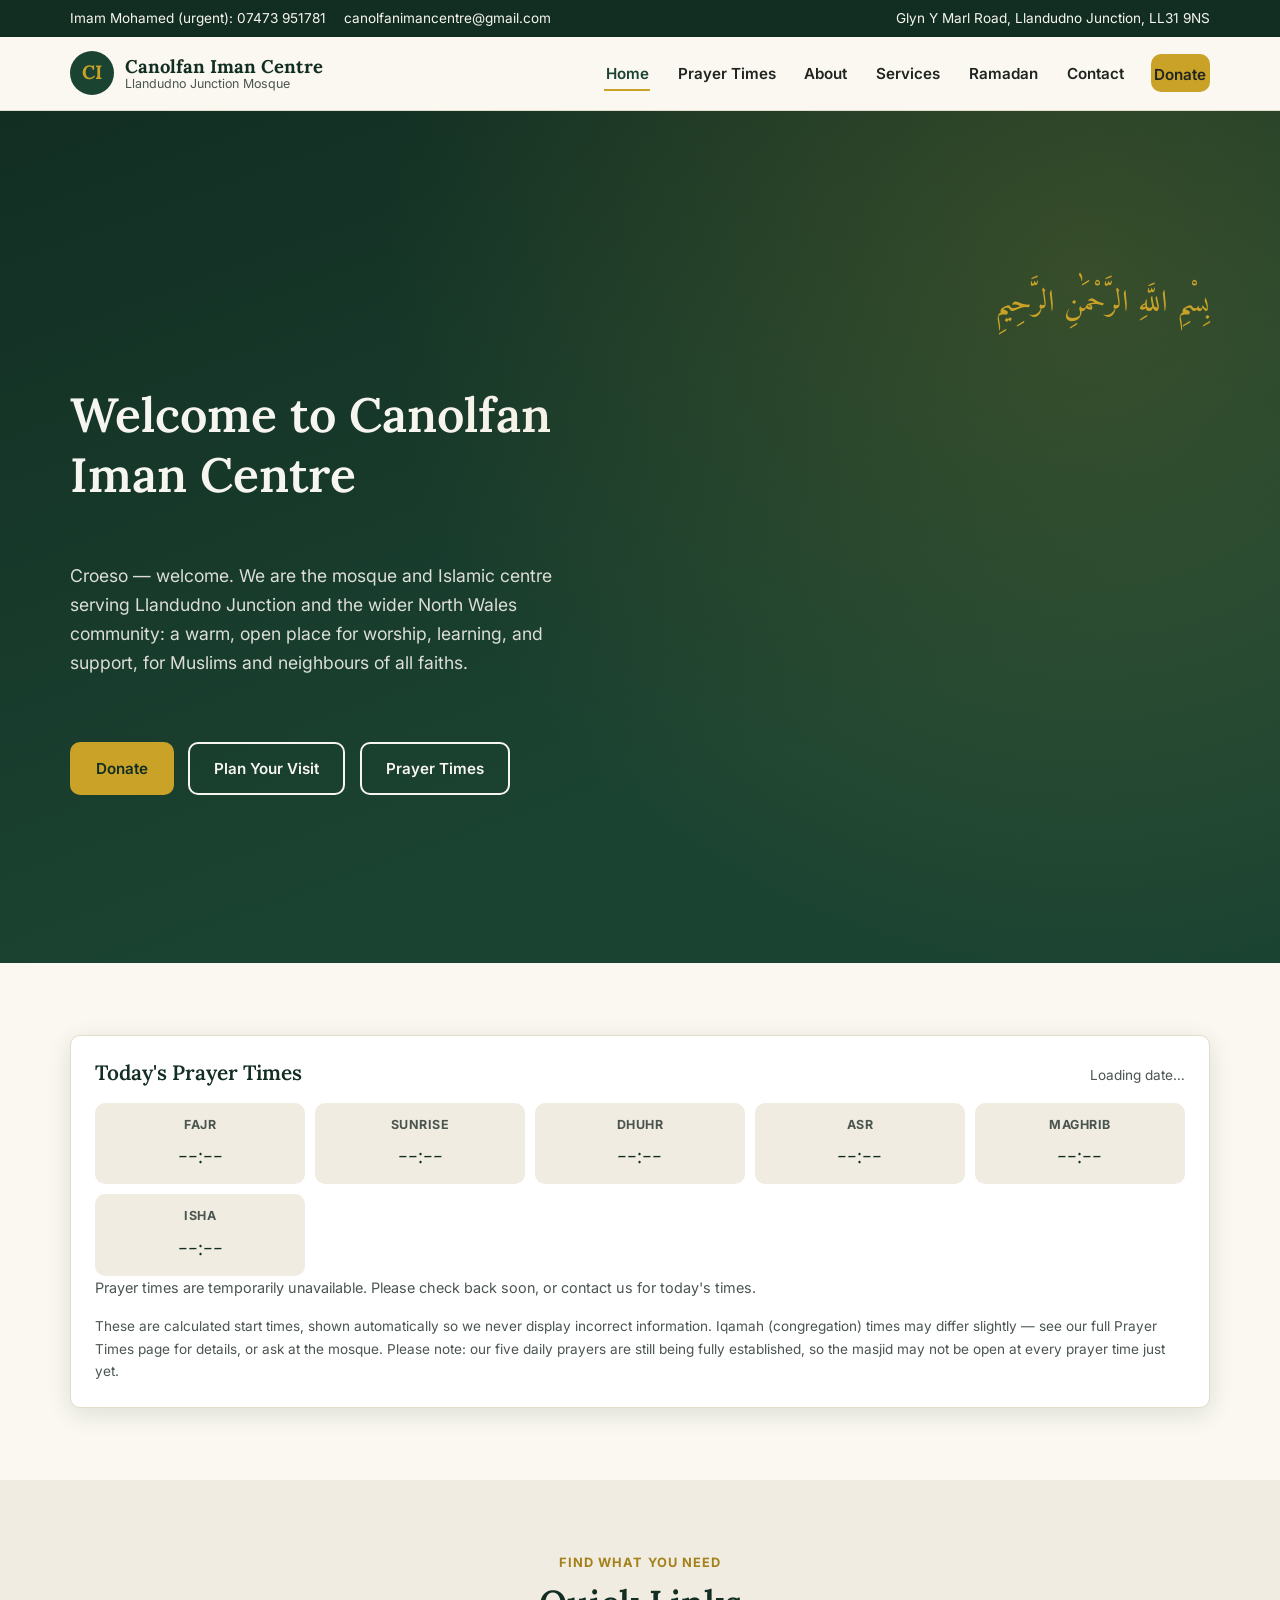
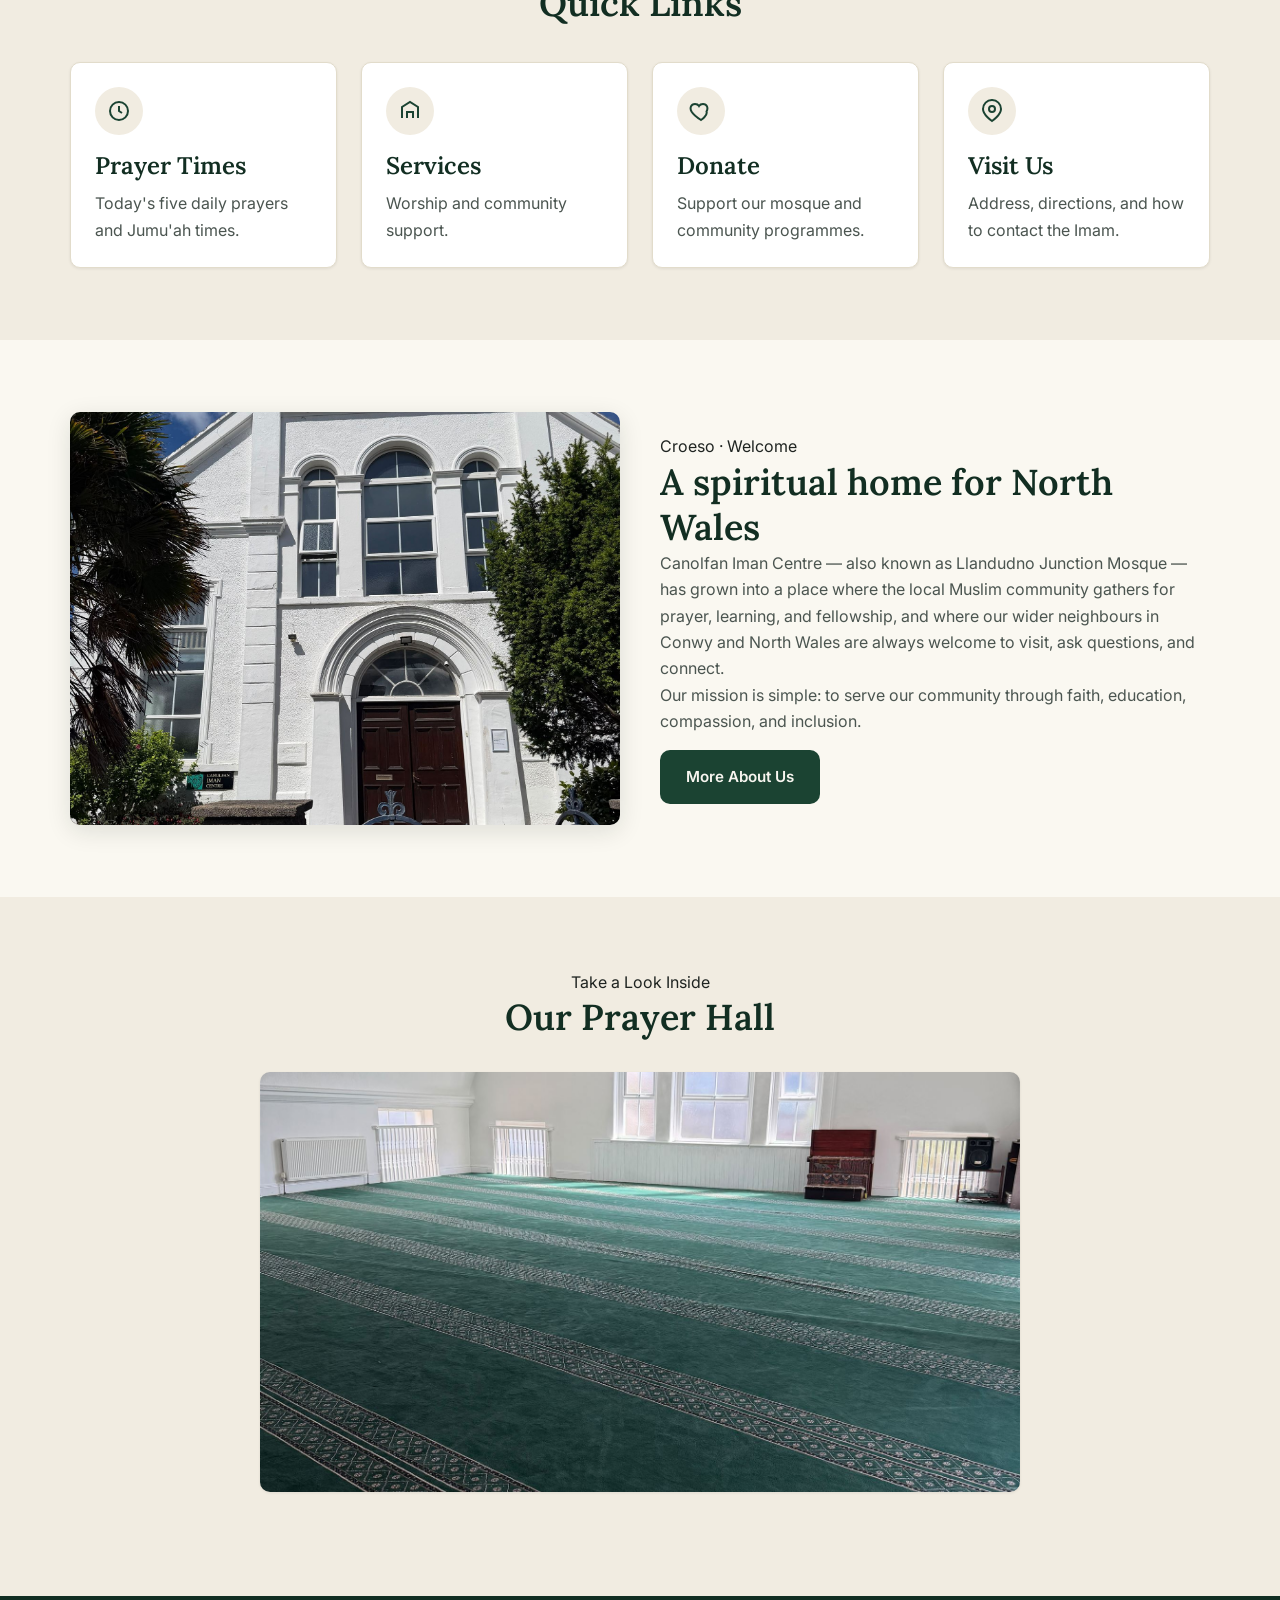
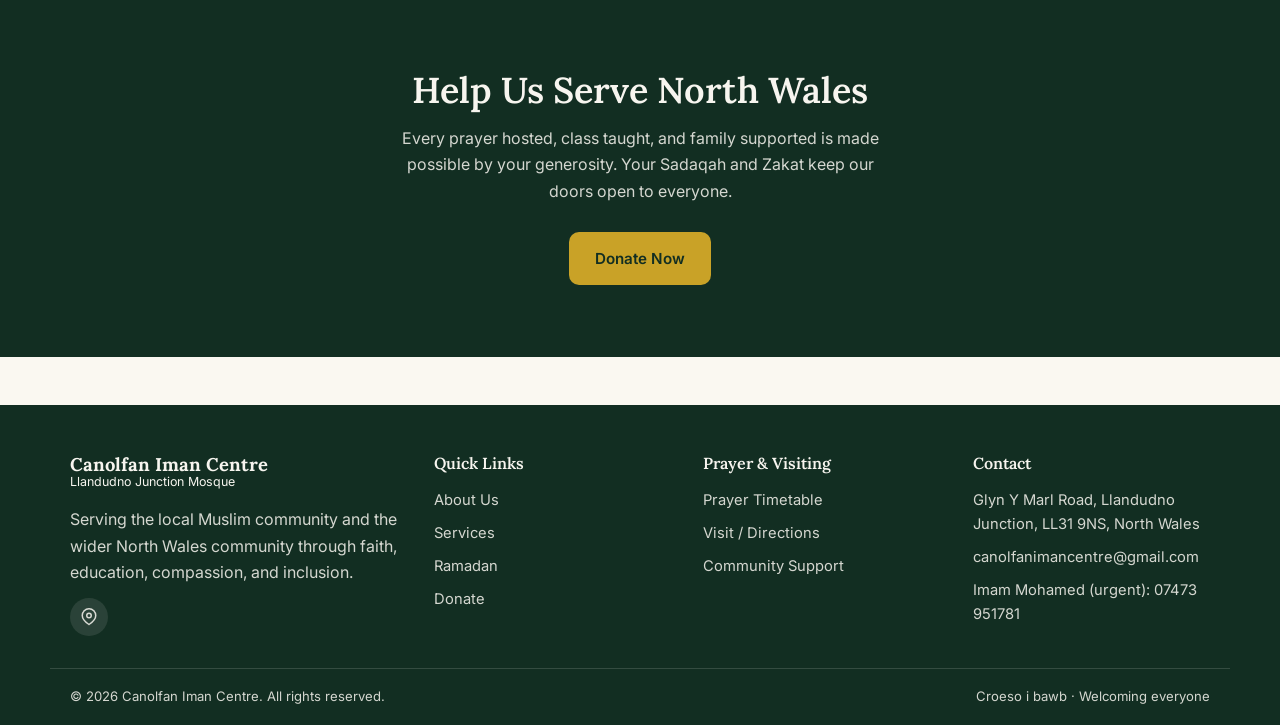
==== commit a28b7663: "Move Ramadan food video to Ramadan page; keep prayer hall photo on homepage" ====
--- a/index.html
+++ b/index.html
@@ -189,16 +189,11 @@
     </div>
   </section>
 
-  <section class="section-alt" aria-labelledby="tour-heading">
+  <section class="section-alt" aria-labelledby="inside-heading">
     <div class="container text-center">
       <span class="eyebrow">Take a Look Inside</span>
-      <h2 id="tour-heading">A Short Tour of Our Centre</h2>
-      <div class="mt-2" style="max-width:760px;margin-inline:auto;">
-        <video controls preload="metadata" poster="images/prayer-hall-main.jpg" style="width:100%;border-radius:var(--radius);box-shadow:var(--shadow-md);">
-          <source src="images/centre-tour.mp4" type="video/mp4">
-          Your browser does not support embedded video. <a href="images/centre-tour.mp4">Download the video</a> instead.
-        </video>
-      </div>
+      <h2 id="inside-heading">Our Prayer Hall</h2>
+      <img class="section-photo mt-2" style="max-width:760px;margin-inline:auto;" src="images/prayer-hall-main.jpg" alt="The main prayer hall at Canolfan Iman Centre">
     </div>
   </section>
 
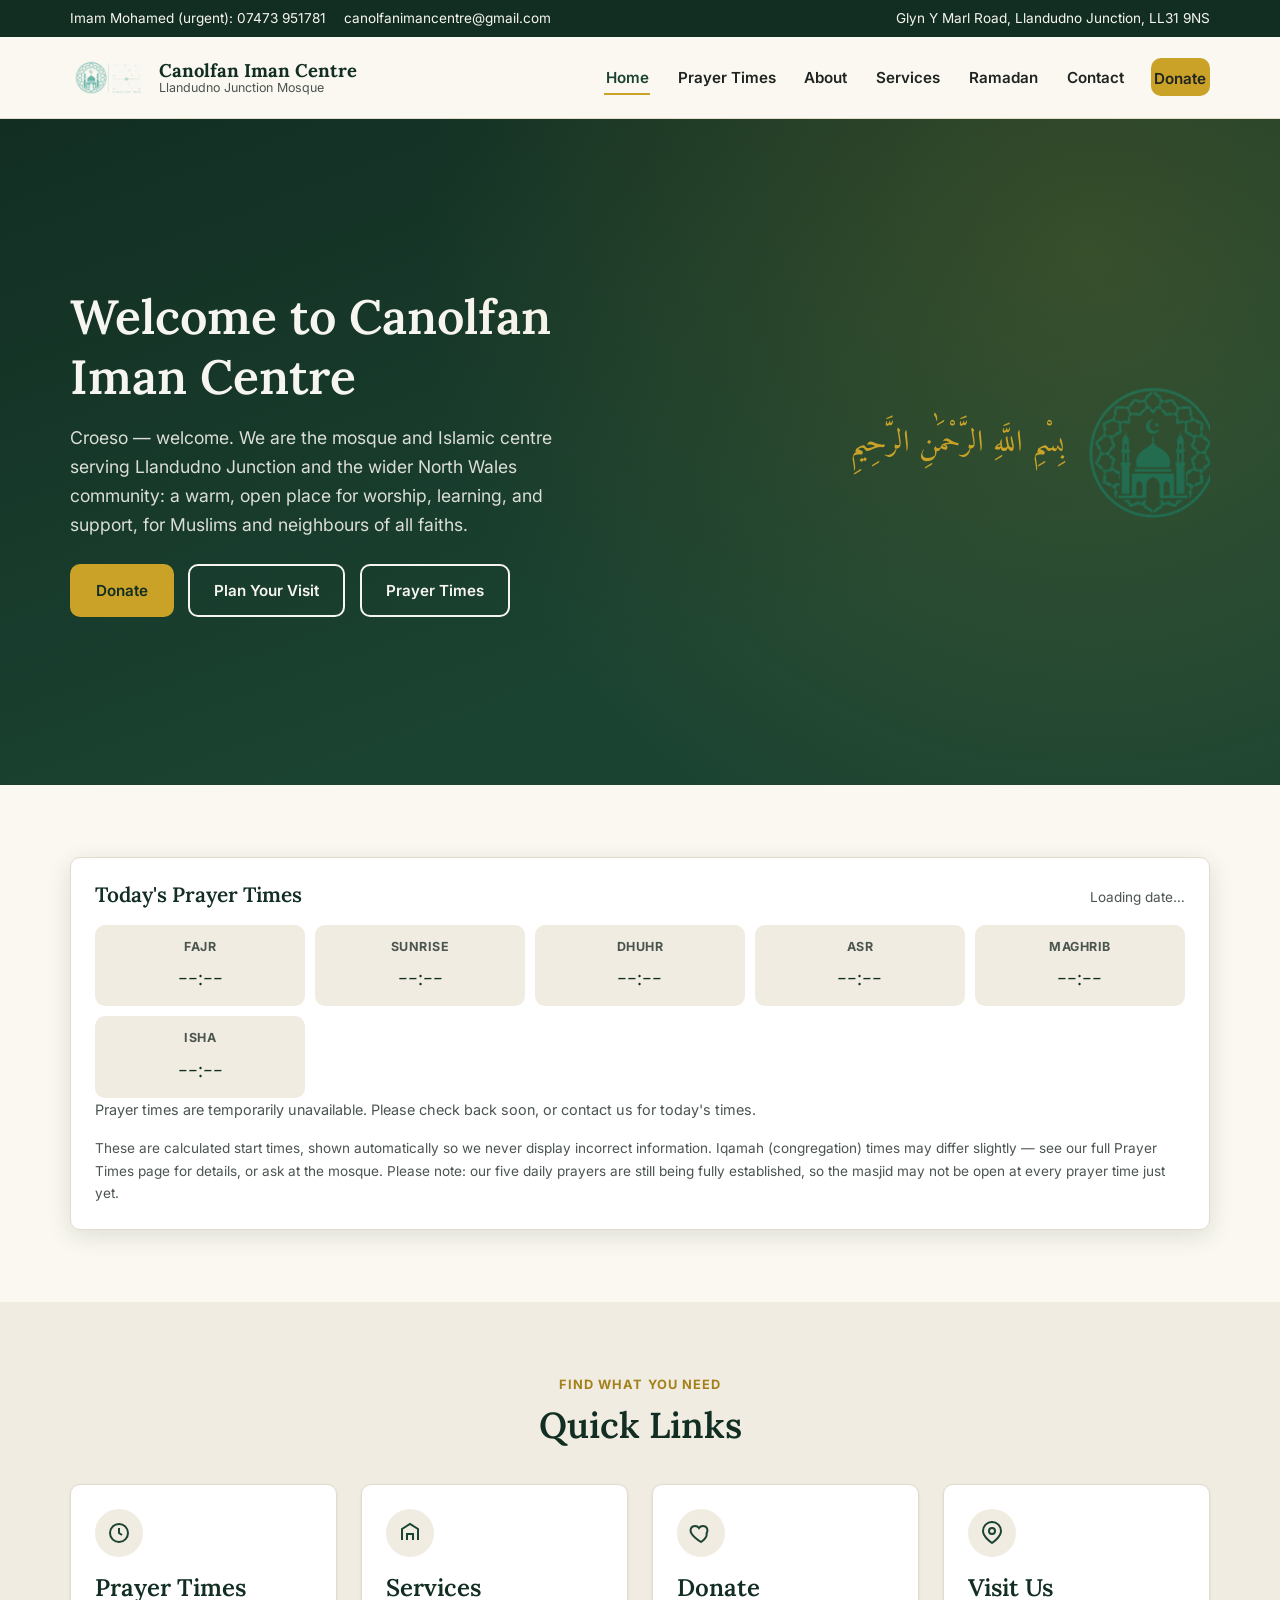
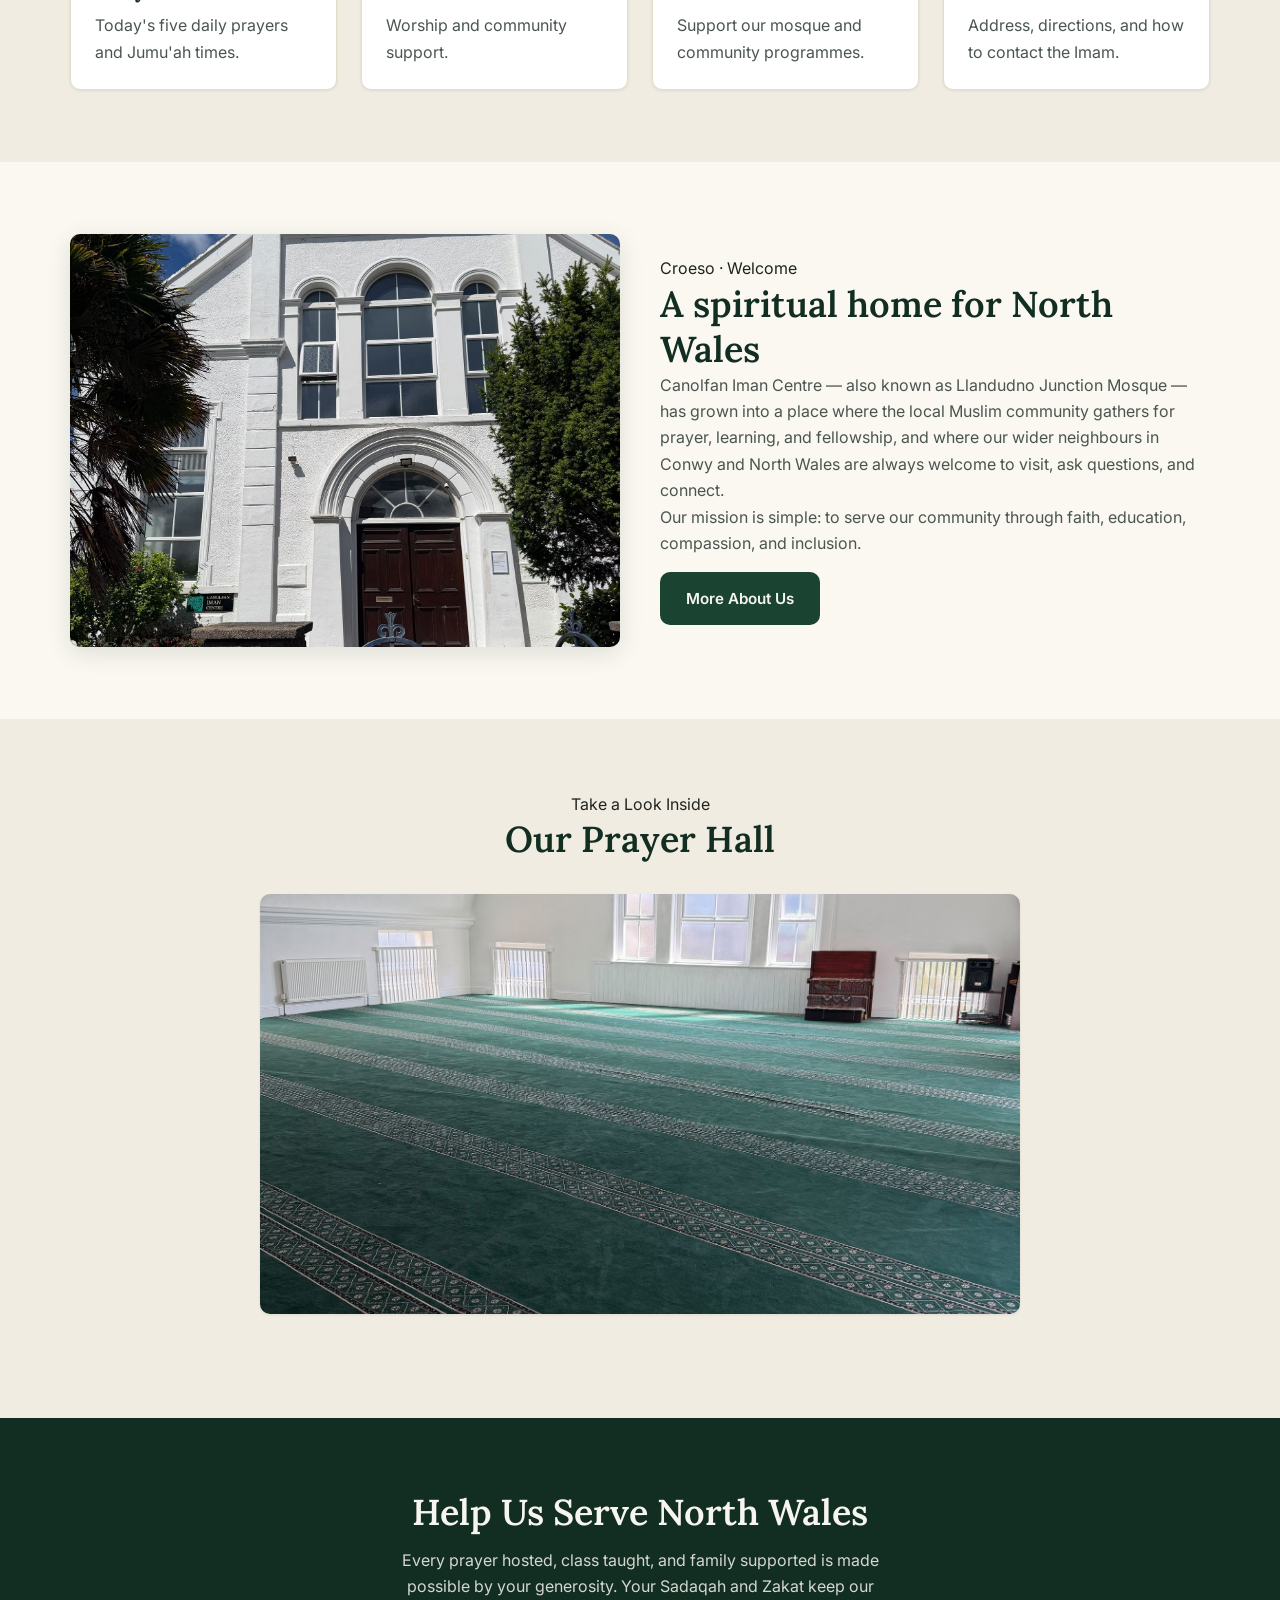
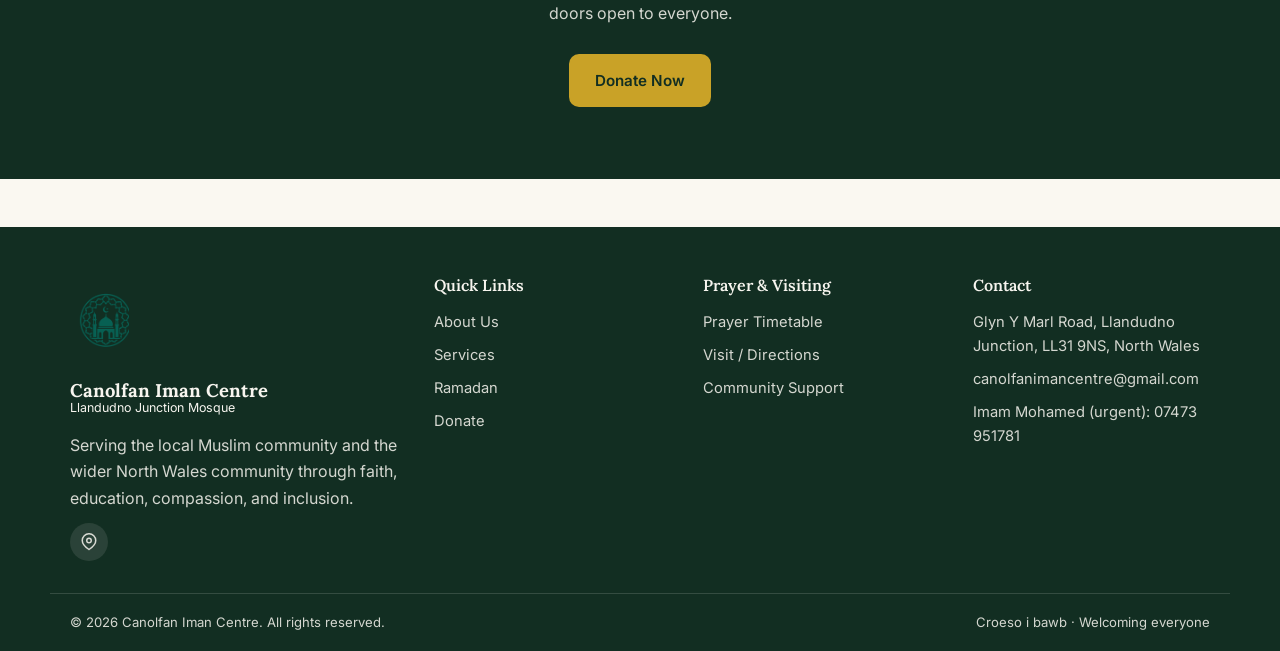
==== commit db40833f: "Add real logo to nav, hero, and footer site-wide; add IMAN_Centre_logo files" ====
--- a/index.html
+++ b/index.html
@@ -60,7 +60,7 @@
 <header class="site-header">
   <div class="container main-nav">
     <a href="index.html" class="brand">
-      <span class="brand-mark" aria-hidden="true">CI</span>
+      <img class="brand-logo-nav" src="images/logo-nav.png" alt="Canolfan Iman Centre logo">
       <span class="brand-text">
         <span class="name">Canolfan Iman Centre</span>
         <span class="subtitle">Llandudno Junction Mosque</span>
@@ -84,14 +84,19 @@
 <main id="main">
 
   <section class="hero">
-    <div class="container">
-      <p class="hero-bismillah arabic" lang="ar" dir="rtl">بِسْمِ اللَّهِ الرَّحْمَٰنِ الرَّحِيمِ</p>
-      <h1>Welcome to Canolfan Iman Centre</h1>
-      <p class="lead">Croeso — welcome. We are the mosque and Islamic centre serving Llandudno Junction and the wider North Wales community: a warm, open place for worship, learning, and support, for Muslims and neighbours of all faiths.</p>
-      <div class="hero-actions">
-        <a href="donate.html" class="btn btn-primary">Donate</a>
-        <a href="contact.html" class="btn btn-outline">Plan Your Visit</a>
-        <a href="prayer-times.html" class="btn btn-outline">Prayer Times</a>
+    <div class="container hero-split">
+      <div class="hero-text">
+        <h1>Welcome to Canolfan Iman Centre</h1>
+        <p class="lead">Croeso — welcome. We are the mosque and Islamic centre serving Llandudno Junction and the wider North Wales community: a warm, open place for worship, learning, and support, for Muslims and neighbours of all faiths.</p>
+        <div class="hero-actions">
+          <a href="donate.html" class="btn btn-primary">Donate</a>
+          <a href="contact.html" class="btn btn-outline">Plan Your Visit</a>
+          <a href="prayer-times.html" class="btn btn-outline">Prayer Times</a>
+        </div>
+      </div>
+      <div class="hero-logo-wrap">
+        <p class="hero-bismillah arabic" lang="ar" dir="rtl" style="margin-bottom:1rem;text-align:center;">بِسْمِ اللَّهِ الرَّحْمَٰنِ الرَّحِيمِ</p>
+        <img class="hero-logo" src="images/logo-hero.png" alt="Canolfan Iman Centre logo">
       </div>
     </div>
   </section>
@@ -210,6 +215,7 @@
 <footer class="site-footer">
   <div class="container footer-grid">
     <div>
+      <img class="footer-logo" src="images/logo-hero.png" alt="Canolfan Iman Centre logo">
       <div class="brand-text">
         <span class="name">Canolfan Iman Centre</span>
         <span class="subtitle">Llandudno Junction Mosque</span>
--- a/css/style.css
+++ b/css/style.css
@@ -165,19 +165,23 @@
   align-items: center;
   gap: 0.7rem;
 }
-.brand-mark {
-  width: 44px;
-  height: 44px;
-  border-radius: 50%;
-  background: var(--color-primary);
-  color: var(--color-accent);
-  display: flex;
-  align-items: center;
-  justify-content: center;
-  font-family: var(--font-heading);
-  font-weight: 700;
-  font-size: 1.2rem;
+.brand-logo-nav {
+  height: 52px;
+  width: auto;
   flex-shrink: 0;
+  display: block;
+}
+.footer-logo {
+  height: 90px;
+  width: auto;
+  margin-bottom: 0.85rem;
+  display: block;
+}
+.hero-logo {
+  height: 220px;
+  width: auto;
+  display: block;
+  opacity: 0.9;
 }
 .brand-text { line-height: 1.2; }
 .brand-text .name {
@@ -259,8 +263,22 @@
 .hero .container {
   position: relative;
   padding-block: clamp(3rem, 8vw, 6rem);
+}
+.hero-split {
   display: grid;
+  grid-template-columns: 1fr auto;
   gap: 2.5rem;
+  align-items: center;
+}
+.hero-text { display: flex; flex-direction: column; gap: 0; }
+.hero-logo-wrap {
+  display: flex;
+  align-items: center;
+  justify-content: center;
+}
+@media (max-width: 700px) {
+  .hero-split { grid-template-columns: 1fr; }
+  .hero-logo-wrap { display: none; }
 }
 .hero-bismillah {
   font-size: clamp(1.4rem, 3vw, 1.9rem);
